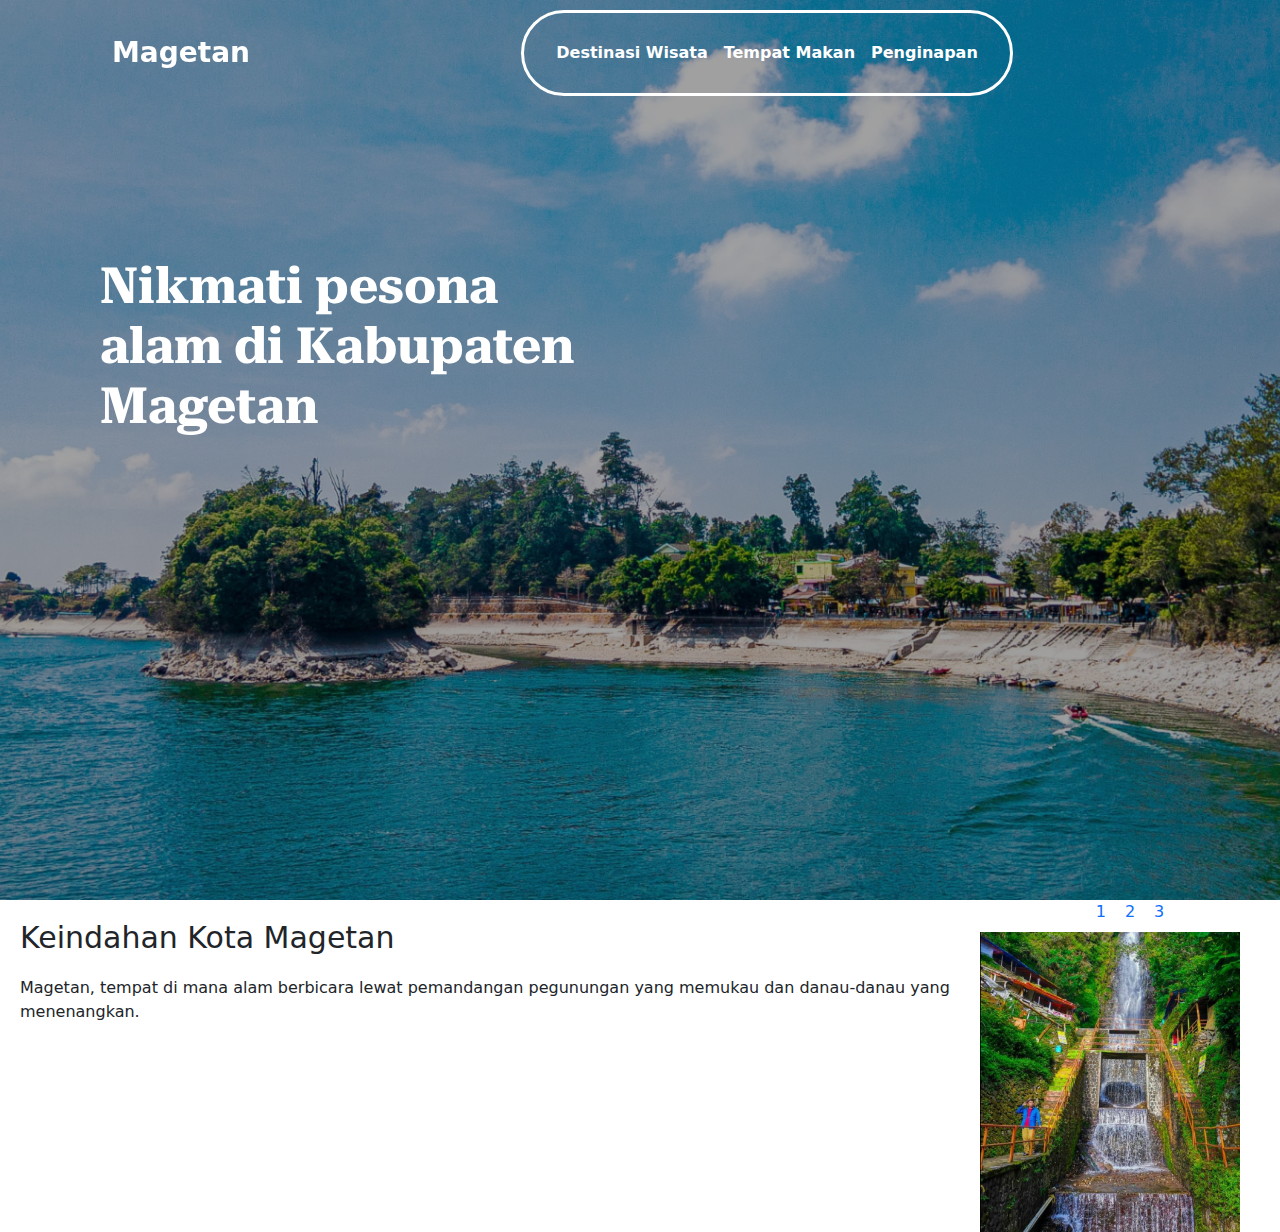
==== views/index.html @ 9daa0aab "//" ====
<!DOCTYPE html>
<html lang="en">
<head>
    <meta charset="UTF-8">
    <meta name="viewport" content="width=device-width, initial-scale=1.0">
    <title>PEMWEB</title>
    <link rel="stylesheet" href="/style/style.css">
    <link href="https://cdn.jsdelivr.net/npm/bootstrap@5.3.3/dist/css/bootstrap.min.css" rel="stylesheet" integrity="sha384-QWTKZyjpPEjISv5WaRU9OFeRpok6YctnYmDr5pNlyT2bRjXh0JMhjY6hW+ALEwIH" crossorigin="anonymous">
</head>

<body>
    <section id="homepage1">
      <nav class="navbar navbar-expand-lg">
        <div class="container-fluid">
          <a class="navbar-brand fs-3"  href="#">Magetan</a>
          <button class="navbar-toggler" type="button" data-bs-toggle="collapse" data-bs-target="#navbarNavAltMarkup" aria-controls="navbarNavAltMarkup" aria-expanded="false" aria-label="Toggle navigation">
            <span class="navbar-toggler-icon"></span>
          </button>
          <div class="collapse navbar-collapse justify-content-center" id="navbarNavAltMarkup">
            <div class="navbar-nav px-4 border border-white border-3 rounded-pill">
              <a class="nav-link py-0 fw-semibold" href="#">Destinasi Wisata</a>
              <a class="nav-link py-0 fw-semibold" href="#">Tempat Makan</a>
              <a class="nav-link py-0 fw-semibold" href="#">Penginapan</a>
            </div>
          </div>
          <!-- <div class="navbar-logo">
            <a class="logo-home" href="#">
                <img src="assets/logo-home.png" alt="Home Logo" style="height: 40px;">
            </a>
          </div> -->
        </div>
      </nav> 

        <div class="hero">
            <div class="hero-text">
                <h1>Nikmati pesona <br> alam di Kabupaten <br> Magetan</h1>
            </div>
        </div>
    </section>

    <section id="homepage2">
      <div class="grup1">
        <h1>Keindahan Kota Magetan</h1>
        <p>Magetan, tempat di mana alam berbicara lewat pemandangan pegunungan yang memukau dan danau-danau yang menenangkan.</p>
      </div>

      <div class="grup2">
        <div class="slider">
  
          <a href="#slide-1">1</a>
          <a href="#slide-2">2</a>
          <a href="#slide-3">3</a>
        
          <div class="slides">
            <div id="slide-1">
              <img src="/assets/Rectangle3.png" alt="">
            </div>
            <div id="slide-2">
              <img src="/assets/Rectangle4.png" alt="">
            </div>
            <div id="slide-3">
              <img src="/assets/Rectangle5.png" alt="">
            </div>
          </div>
        </div>
      </div> 
    </section>
</body>
<script src="https://cdn.jsdelivr.net/npm/bootstrap@5.3.3/dist/js/bootstrap.bundle.min.js" integrity="sha384-YvpcrYf0tY3lHB60NNkmXc5s9fDVZLESaAA55NDzOxhy9GkcIdslK1eN7N6jIeHz" crossorigin="anonymous"></script>
<script src="/scripts/script.js"></script>
</html>
---- style/style.css ----
@import url('https://fonts.googleapis.com/css2?family=Roboto+Serif:wght@100;200;300;400;500;600;700;800;900&display=swap'); /*font untuk teks hero*/

body, html {
    margin: 0;
    padding: 0;
    width: 100%;
    height: 100%;
    font-family: Arial, Helvetica, sans-serif;
}

nav {
  background: rgba(0, 0, 0, 0); /* Semi-transparent background */
  border-bottom: none;
  position: absolute; /* Make the navbar position absolute */
  top: 0;
  width: 100%;
  line-height: 80px;
  z-index: 10; /* Ensure the navbar is above other elements */
}

.navbar-brand{
  margin-left:100px ;
  filter:brightness(100%);
  color: #ffffff !important;
  font-size:25px !important; 
  font-weight: bold;
}

.nav-link {
  color: #ffffff !important;
  font-weight: bold;
}

.navbar-logo img {
    height: 40px;
}

#homepage1 {
    width: 100%;
    height: 100vh;
    background: url('/assets/Frame.png');
    background-size: cover;
    background-position: center;
    position: relative;
}

.hero {     
    display: flex;
    justify-content: space-between;
    align-items: center;
    position: relative;
}

.hero-text {
    color: #fff;
    text-align: left;
    
    margin-top: 150px;
    margin-left: 100px;
    padding-right: 20px;
}

.hero-text h1{
  font-family: 'Roboto Serif', serif;
  font-size: 50px;
  font-weight: 900;
  font-weight: 700;
}

#homepage2 {
    display: flex;
    flex-direction: row;
    justify-content: space-between;
}

.grup1 {
    padding: 20px, 100px;
    margin-left: 20px;
    margin-top: 20px;
}

#homepage2 {
    padding: 0px 0;
  }
  
  #homepage2 h1 {
    font-size: 30px;
    margin-bottom: 20px;
  }
  
  * {
    box-sizing: border-box;
  }
  
  .slider {

    width: 300px;
    text-align: center;
    overflow: hidden;
  }
  
  .slides {
    display: flex;
    margin-right: 40px;
    overflow-x: auto;
    scroll-snap-type: x mandatory; 
    scroll-behavior: smooth;
    -webkit-overflow-scrolling: touch;
    /*
    scroll-snap-points-x: repeat(300px);
    scroll-snap-type: mandatory;
    */
  }
  .slides::-webkit-scrollbar {
    width: 10px;
    height: 10px;
  }

  .slides::-webkit-scrollbar-thumb {
    background: black;
    border-radius: 10px;
  }

  .slides::-webkit-scrollbar-track {
    background: transparent;
  }

  .slides > div {
    scroll-snap-align: start;
    flex-shrink: 0;
    width: 300px;
    height: 300px;
    margin-right: 50px;
    border-radius: 10px;
    background: #eee;
    transform-origin: center center;
    transform: scale(1);
    transition: transform 0.5s;
    position: relative;
    
    display: flex;
    justify-content: center;
    align-items: center;
    font-size: 100px;
  }

  img {
    object-fit: cover;
    position: absolute;
    top: 0;
    left: 0;
    width: 100%;
    height: 100%;
  }
  
  .slider > a {
    display: inline-flex;
    width: 1.5rem;
    height: 1.5rem;
    background: white;
    text-decoration: none;
    align-items: center;
    justify-content: center;
    border-radius: 50%;
    margin: 0 0 0.5rem 0;
    position: relative;
  }
  .slider > a:active {
    top: 1px;
  }
  .slider > a:focus {
    background: #000;
  }
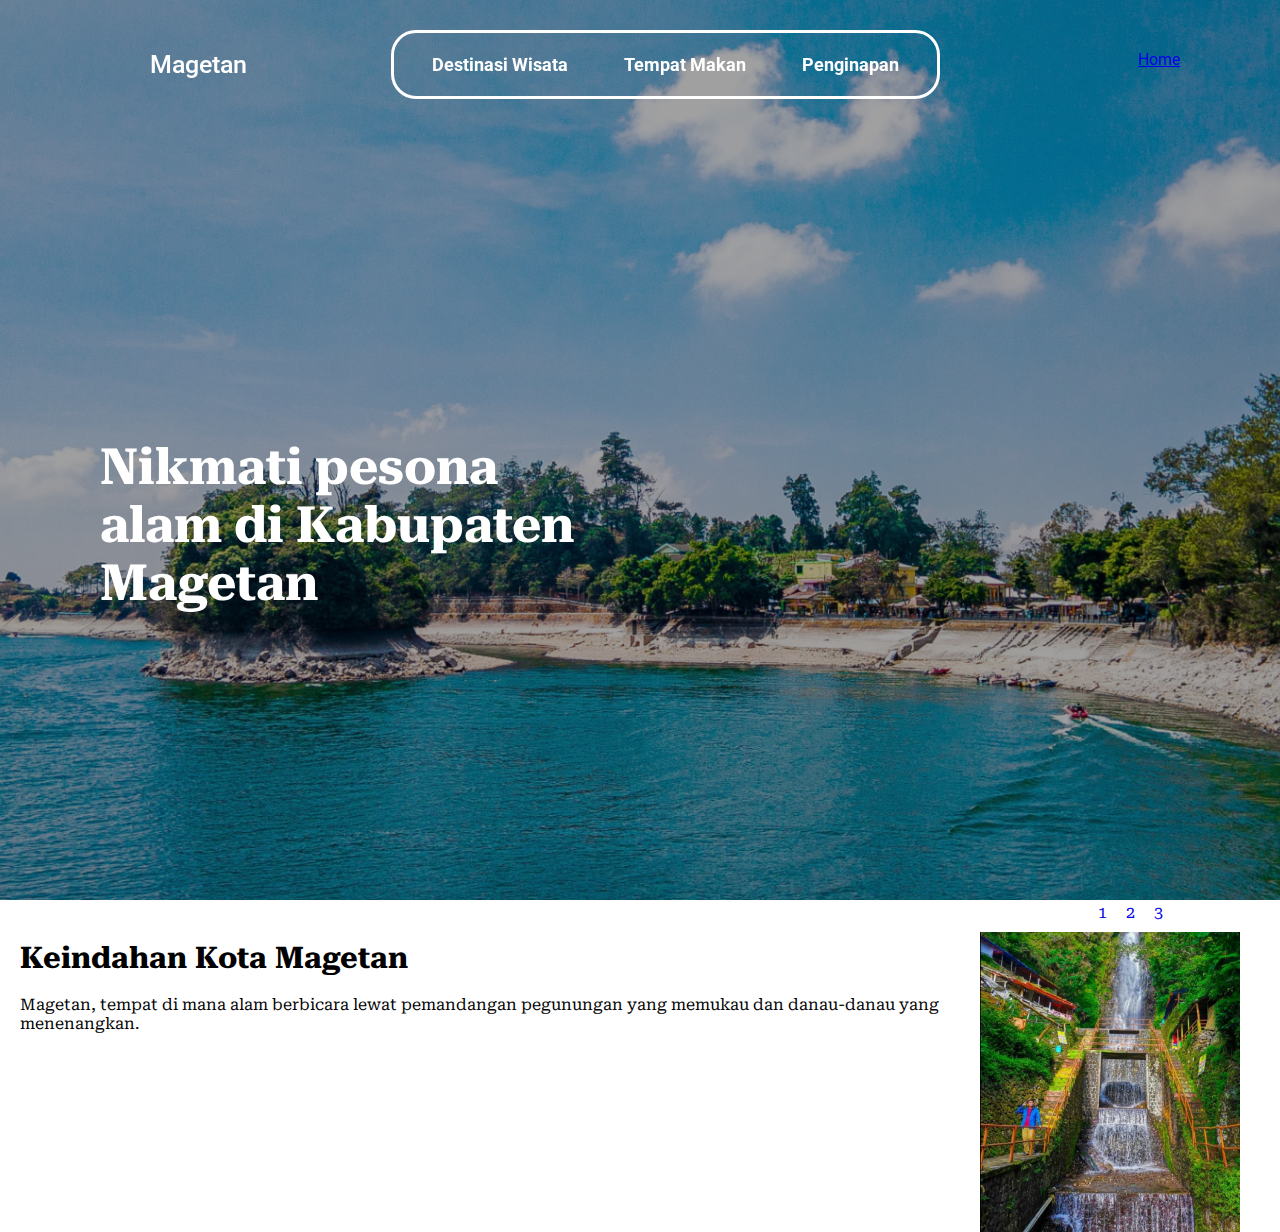
==== commit 400ba2fe: "update tanpa framework" ====
--- a/views/index.html
+++ b/views/index.html
@@ -5,67 +5,56 @@
     <meta name="viewport" content="width=device-width, initial-scale=1.0">
     <title>PEMWEB</title>
     <link rel="stylesheet" href="/style/style.css">
-    <link href="https://cdn.jsdelivr.net/npm/bootstrap@5.3.3/dist/css/bootstrap.min.css" rel="stylesheet" integrity="sha384-QWTKZyjpPEjISv5WaRU9OFeRpok6YctnYmDr5pNlyT2bRjXh0JMhjY6hW+ALEwIH" crossorigin="anonymous">
 </head>
 
 <body>
-    <section id="homepage1">
-      <nav class="navbar navbar-expand-lg">
-        <div class="container-fluid">
-          <a class="navbar-brand fs-3"  href="#">Magetan</a>
-          <button class="navbar-toggler" type="button" data-bs-toggle="collapse" data-bs-target="#navbarNavAltMarkup" aria-controls="navbarNavAltMarkup" aria-expanded="false" aria-label="Toggle navigation">
-            <span class="navbar-toggler-icon"></span>
-          </button>
-          <div class="collapse navbar-collapse justify-content-center" id="navbarNavAltMarkup">
-            <div class="navbar-nav px-4 border border-white border-3 rounded-pill">
-              <a class="nav-link py-0 fw-semibold" href="#">Destinasi Wisata</a>
-              <a class="nav-link py-0 fw-semibold" href="#">Tempat Makan</a>
-              <a class="nav-link py-0 fw-semibold" href="#">Penginapan</a>
-            </div>
+  <nav class="navbar" id="navbar">
+      <div class="logo">Magetan</div>
+      <div class="menu">
+          <ul>
+              <li> <a href="#home">Destinasi Wisata</a></li>
+              <li> <a href="#about">Tempat Makan</a></li>
+              <li> <a href="#services">Penginapan</a></li>
+          </ul>    
+      </div>
+      <div class="home">
+          <a href="#home">Home</a>
+      </div>
+  </nav>
+
+  <div class="hero">
+      <div class="hero-text">
+          <h1>Nikmati pesona <br> alam di Kabupaten <br> Magetan</h1>
+      </div>
+  </div>
+
+  <section id="homepage2">
+  <div class="grup1">
+      <h1>Keindahan Kota Magetan</h1>
+      <p>Magetan, tempat di mana alam berbicara lewat pemandangan pegunungan yang memukau dan danau-danau yang menenangkan.</p>
+  </div>
+
+  <div class="grup2">
+      <div class="slider">
+
+      <a href="#slide-1">1</a>
+      <a href="#slide-2">2</a>
+      <a href="#slide-3">3</a>
+      
+      <div class="slides">
+          <div id="slide-1">
+          <img src="/assets/Rectangle3.png" alt="">
           </div>
-          <!-- <div class="navbar-logo">
-            <a class="logo-home" href="#">
-                <img src="assets/logo-home.png" alt="Home Logo" style="height: 40px;">
-            </a>
-          </div> -->
-        </div>
-      </nav> 
-
-        <div class="hero">
-            <div class="hero-text">
-                <h1>Nikmati pesona <br> alam di Kabupaten <br> Magetan</h1>
-            </div>
-        </div>
-    </section>
-
-    <section id="homepage2">
-      <div class="grup1">
-        <h1>Keindahan Kota Magetan</h1>
-        <p>Magetan, tempat di mana alam berbicara lewat pemandangan pegunungan yang memukau dan danau-danau yang menenangkan.</p>
+          <div id="slide-2">
+          <img src="/assets/Rectangle4.png" alt="">
+          </div>
+          <div id="slide-3">
+          <img src="/assets/Rectangle5.png" alt="">
+          </div>
       </div>
-
-      <div class="grup2">
-        <div class="slider">
-  
-          <a href="#slide-1">1</a>
-          <a href="#slide-2">2</a>
-          <a href="#slide-3">3</a>
-        
-          <div class="slides">
-            <div id="slide-1">
-              <img src="/assets/Rectangle3.png" alt="">
-            </div>
-            <div id="slide-2">
-              <img src="/assets/Rectangle4.png" alt="">
-            </div>
-            <div id="slide-3">
-              <img src="/assets/Rectangle5.png" alt="">
-            </div>
-          </div>
-        </div>
-      </div> 
-    </section>
-</body>
-<script src="https://cdn.jsdelivr.net/npm/bootstrap@5.3.3/dist/js/bootstrap.bundle.min.js" integrity="sha384-YvpcrYf0tY3lHB60NNkmXc5s9fDVZLESaAA55NDzOxhy9GkcIdslK1eN7N6jIeHz" crossorigin="anonymous"></script>
-<script src="/scripts/script.js"></script>
+      </div>
+  </div> 
+  </section>
+  </body>
+  <script src="/scripts/script.js"></script>
 </html>
--- a/style/style.css
+++ b/style/style.css
@@ -1,60 +1,145 @@
 @import url('https://fonts.googleapis.com/css2?family=Roboto+Serif:wght@100;200;300;400;500;600;700;800;900&display=swap'); /*font untuk teks hero*/
+
+@import url('https://fonts.googleapis.com/css2?family=Roboto:wght@400;700&display=swap');
+
 
 body, html {
     margin: 0;
     padding: 0;
     width: 100%;
     height: 100%;
-    font-family: Arial, Helvetica, sans-serif;
-}
-
-nav {
-  background: rgba(0, 0, 0, 0); /* Semi-transparent background */
-  border-bottom: none;
-  position: absolute; /* Make the navbar position absolute */
-  top: 0;
-  width: 100%;
-  line-height: 80px;
-  z-index: 10; /* Ensure the navbar is above other elements */
-}
-
-.navbar-brand{
-  margin-left:100px ;
-  filter:brightness(100%);
-  color: #ffffff !important;
-  font-size:25px !important; 
-  font-weight: bold;
-}
-
-.nav-link {
-  color: #ffffff !important;
-  font-weight: bold;
-}
-
-.navbar-logo img {
-    height: 40px;
-}
-
-#homepage1 {
+    font-family: 'Roboto Serif', serif;
+}
+
+.navbar {
+    width: 100%;
+    display: flex;
+    position: fixed;
+    top: 0;
+    justify-content: space-between; 
+    background: rgba(255, 255, 255, 0); 
+    padding: 30px;
+    /* box-shadow: 0 2px 4px rgba(0, 0, 0, 0.1); */
+    z-index: 1000;  
+    font-family: 'Roboto', sans-serif;
+}
+
+.navbar.solid {
+  background-color: white; /* Ubah background jadi solid */
+  border-bottom: 1px solid #ccc; /* Tambahkan border bawah */
+}
+
+.navbar.small {
+  height: 50px; /* Atur tinggi navbar yang mengecil */
+  padding: 5px 20px; /* Sesuaikan padding */
+}
+
+.navbar.small .logo {
+  padding: 10px 10px;
+  font-size: 20px; /* Sesuaikan ukuran font logo */
+  color: #000;
+}
+
+.navbar.small .menu{
+  border: 3px solid rgb(0, 0, 0); 
+  border-radius: 25px;
+}
+
+.navbar.small .menu ul li a {
+  padding: 5px 10px; /* Sesuaikan padding link */
+  color: black;
+}
+
+.navbar.small .home {
+  padding: 10px 10px;
+  font-size: 15px; /* Sesuaikan ukuran font logo */
+  color: #000;
+}
+
+.logo {
+    color: white;
+    flex: 1;
+    margin-left: 100px;
+    font-size: 20px;
+    font-weight: 500;
+    padding: 20px 20px;
+    font-size: 25px;
+}
+
+.menu {
+    display: flex;
+    justify-content: center;
+    align-items: center;
+    font-size: 15px;
+    font-weight: 500;
+    border: 3px solid rgb(255, 255, 255); 
+    border-radius: 25px;
+    padding: 1px 10px; 
+}
+
+.menu ul {
+    list-style: none;
+    margin: 0;
+    padding: 0;
+    display: flex;
+}
+
+.menu ul li {
+    margin: 0 10px; /* Menambahkan margin antara setiap item menu */
+}
+
+.menu ul li a {
+    color: rgb(255, 255, 255);
+    font-weight: bold;
+    text-align: center;
+    text-decoration: none;
+    font-size: 18px;
+    padding: 8px 16px; /*Menyesuaikan padding untuk memberikan ruang di sekitar teks */
+    border-radius: 15px; /* Mengatur sudut lengkung border */
+    border: 2px solid transparent; /* Menyembunyikan border awal dengan warna transparan */
+    transition: border-color 0.3s ease; /* Efek transisi untuk smooth hover */
+}
+
+.menu ul li a:hover {
+  border-color: rgb(255, 255, 255); /* Menampilkan border hitam saat hover */
+}
+
+.home {
+    color: white;
+    flex: 1;
+    text-align: right; 
+    margin-right: 50px;
+    padding: 20px 20px;
+}
+
+
+.hero {
     width: 100%;
     height: 100vh;
-    background: url('/assets/Frame.png');
+    background: url('/assets/Frame.png') no-repeat center center/cover;
+    display: flex;
+    align-items: center;
+    justify-content: center;
+    color: white;
+    text-align: center;
     background-size: cover;
     background-position: center;
     position: relative;
-}
-
-.hero {     
     display: flex;
     justify-content: space-between;
     align-items: center;
     position: relative;
 }
+
+.hero h1 {
+    font-size: 4em;
+    margin: 0;
+}
+
 
 .hero-text {
     color: #fff;
-    text-align: left;
-    
+    text-align: left;  
     margin-top: 150px;
     margin-left: 100px;
     padding-right: 20px;
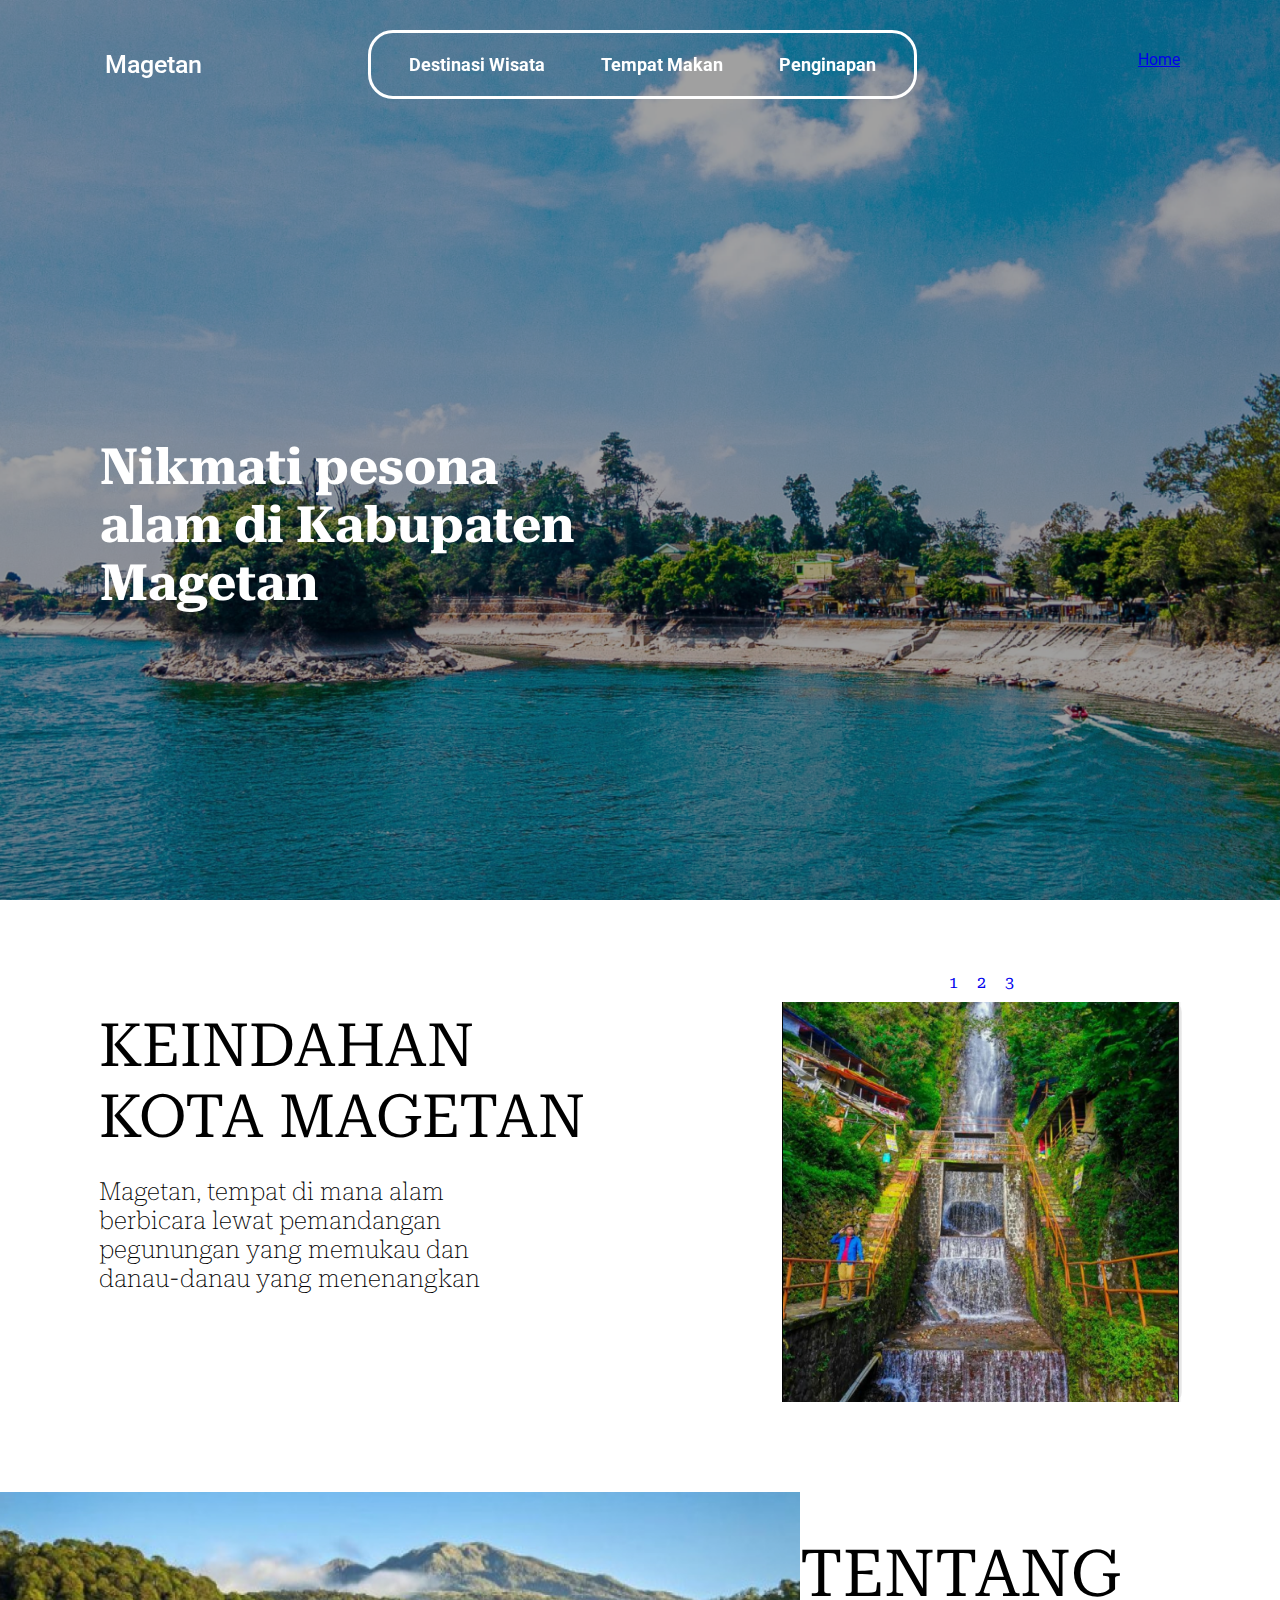
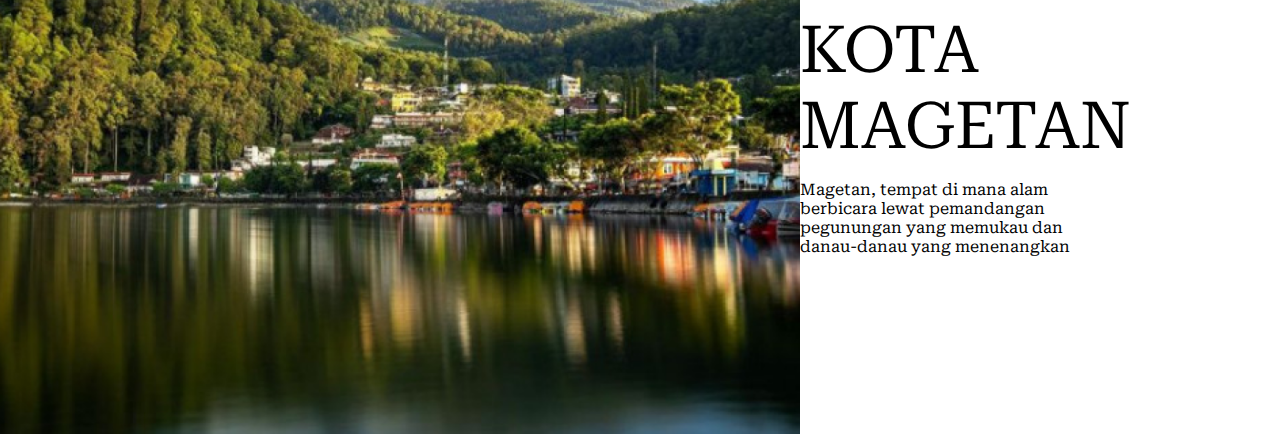
==== commit d3b154a3: "." ====
--- a/views/index.html
+++ b/views/index.html
@@ -22,25 +22,25 @@
       </div>
   </nav>
 
-  <div class="hero">
-      <div class="hero-text">
-          <h1>Nikmati pesona <br> alam di Kabupaten <br> Magetan</h1>
-      </div>
-  </div>
+  <section id="homepage1">
+    <div class="hero">
+        <div class="hero-text">
+            <h1>Nikmati pesona <br> alam di Kabupaten <br> Magetan</h1>
+        </div>
+    </div>
+  </section>
 
   <section id="homepage2">
   <div class="grup1">
-      <h1>Keindahan Kota Magetan</h1>
-      <p>Magetan, tempat di mana alam berbicara lewat pemandangan pegunungan yang memukau dan danau-danau yang menenangkan.</p>
+      <h1>KEINDAHAN <br> KOTA MAGETAN</h1>
+      <p>Magetan, tempat di mana alam <br> berbicara lewat pemandangan <br> pegunungan yang memukau dan <br> danau-danau yang menenangkan</p>
   </div>
 
   <div class="grup2">
       <div class="slider">
-
-      <a href="#slide-1">1</a>
-      <a href="#slide-2">2</a>
-      <a href="#slide-3">3</a>
-      
+        <a href="#slide-1">1</a>
+        <a href="#slide-2">2</a>
+        <a href="#slide-3">3</a>
       <div class="slides">
           <div id="slide-1">
           <img src="/assets/Rectangle3.png" alt="">
@@ -55,6 +55,17 @@
       </div>
   </div> 
   </section>
+
+  <section id="homepage3">
+    <div class="gambar">
+        <img src="/assets/Frame6.png" alt="">
+    </div>
+    <div class="tentang">
+        <h1>TENTANG<br> KOTA MAGETAN</h1>
+        <p>Magetan, tempat di mana alam <br> berbicara lewat pemandangan <br> pegunungan yang memukau dan <br> danau-danau yang menenangkan</p>
+    </div>
+  </section>
+
   </body>
   <script src="/scripts/script.js"></script>
 </html>
--- a/style/style.css
+++ b/style/style.css
@@ -4,24 +4,24 @@
 
 
 body, html {
-    margin: 0;
-    padding: 0;
-    width: 100%;
-    height: 100%;
-    font-family: 'Roboto Serif', serif;
+  margin: 0;
+  padding: 0;
+  width: 100%;
+  height: 100%;
+  font-family: 'Roboto Serif', serif;
 }
 
 .navbar {
-    width: 100%;
-    display: flex;
-    position: fixed;
-    top: 0;
-    justify-content: space-between; 
-    background: rgba(255, 255, 255, 0); 
-    padding: 30px;
-    /* box-shadow: 0 2px 4px rgba(0, 0, 0, 0.1); */
-    z-index: 1000;  
-    font-family: 'Roboto', sans-serif;
+  width: 100%;
+  display: flex;
+  position: fixed;
+  top: 0;
+  justify-content: space-between; 
+  background: rgba(255, 255, 255, 0); 
+  padding: 30px;
+  /* box-shadow: 0 2px 4px rgba(0, 0, 0, 0.1); */
+  z-index: 1000;  
+  font-family: 'Roboto', sans-serif;
 }
 
 .navbar.solid {
@@ -57,47 +57,47 @@
 }
 
 .logo {
-    color: white;
-    flex: 1;
-    margin-left: 100px;
-    font-size: 20px;
-    font-weight: 500;
-    padding: 20px 20px;
-    font-size: 25px;
+  color: white;
+  flex: 1;
+  margin-left: 55px;
+  font-size: 20px;
+  font-weight: 500;
+  padding: 20px 20px;
+  font-size: 25px;
 }
 
 .menu {
-    display: flex;
-    justify-content: center;
-    align-items: center;
-    font-size: 15px;
-    font-weight: 500;
-    border: 3px solid rgb(255, 255, 255); 
-    border-radius: 25px;
-    padding: 1px 10px; 
+  display: flex;
+  justify-content: center;
+  align-items: center;
+  font-size: 15px;
+  font-weight: 500;
+  border: 3px solid rgb(255, 255, 255); 
+  border-radius: 25px;
+  padding: 1px 10px; 
 }
 
 .menu ul {
-    list-style: none;
-    margin: 0;
-    padding: 0;
-    display: flex;
+  list-style: none;
+  margin: 0;
+  padding: 0;
+  display: flex;
 }
 
 .menu ul li {
-    margin: 0 10px; /* Menambahkan margin antara setiap item menu */
+  margin: 0 10px; /* Menambahkan margin antara setiap item menu */
 }
 
 .menu ul li a {
-    color: rgb(255, 255, 255);
-    font-weight: bold;
-    text-align: center;
-    text-decoration: none;
-    font-size: 18px;
-    padding: 8px 16px; /*Menyesuaikan padding untuk memberikan ruang di sekitar teks */
-    border-radius: 15px; /* Mengatur sudut lengkung border */
-    border: 2px solid transparent; /* Menyembunyikan border awal dengan warna transparan */
-    transition: border-color 0.3s ease; /* Efek transisi untuk smooth hover */
+  color: rgb(255, 255, 255);
+  font-weight: bold;
+  text-align: center;
+  text-decoration: none;
+  font-size: 18px;
+  padding: 8px 16px; /*Menyesuaikan padding untuk memberikan ruang di sekitar teks */
+  border-radius: 15px; /* Mengatur sudut lengkung border */
+  border: 2px solid transparent; /* Menyembunyikan border awal dengan warna transparan */
+  transition: border-color 0.3s ease; /* Efek transisi untuk smooth hover */
 }
 
 .menu ul li a:hover {
@@ -105,155 +105,170 @@
 }
 
 .home {
-    color: white;
-    flex: 1;
-    text-align: right; 
-    margin-right: 50px;
-    padding: 20px 20px;
-}
-
+  color: white;
+  flex: 1;
+  text-align: right; 
+  margin-right: 50px;
+  padding: 20px 20px;
+}
 
 .hero {
-    width: 100%;
-    height: 100vh;
-    background: url('/assets/Frame.png') no-repeat center center/cover;
-    display: flex;
-    align-items: center;
-    justify-content: center;
-    color: white;
-    text-align: center;
-    background-size: cover;
-    background-position: center;
-    position: relative;
-    display: flex;
-    justify-content: space-between;
-    align-items: center;
-    position: relative;
+  width: 100%;
+  height: 100vh;
+  background: url('/assets/Frame.png') no-repeat center center/cover;
+  display: flex;
+  align-items: center;
+  justify-content: center;
+  color: white;
+  text-align: center;
+  background-size: cover;
+  background-position: center;
+  position: relative;
+  display: flex;
+  justify-content: space-between;
+  align-items: center;
+  position: relative;
 }
 
 .hero h1 {
-    font-size: 4em;
-    margin: 0;
+  font-size: 4em;
+  margin: 0;
 }
 
 
 .hero-text {
-    color: #fff;
-    text-align: left;  
-    margin-top: 150px;
-    margin-left: 100px;
-    padding-right: 20px;
+  color: #fff;
+  text-align: left;  
+  margin-top: 150px;
+  margin-left: 100px;
+  padding-right: 20px;
 }
 
 .hero-text h1{
   font-family: 'Roboto Serif', serif;
   font-size: 50px;
-  font-weight: 900;
   font-weight: 700;
 }
 
 #homepage2 {
-    display: flex;
-    flex-direction: row;
-    justify-content: space-between;
-}
-
-.grup1 {
-    padding: 20px, 100px;
-    margin-left: 20px;
-    margin-top: 20px;
-}
-
-#homepage2 {
-    padding: 0px 0;
-  }
+  display: flex;
+  flex-direction: row;
+  justify-content: space-around;
+  margin-top: 70px;
+  margin-bottom: 90px;
+}
+
+.grup1 h1 {
+  font-family: 'Roboto Serif', serif;
+  font-size: 60px;
+  font-weight: 400;
+  margin-bottom: 0px;
+}
+
+.grup1 p{
+  font-weight: 100;
+  font-size: 25px;
+}
+
+* {
+  box-sizing: border-box;
+}
+
+.slider {
+  width: 400px;
+  text-align: center;
+  overflow: hidden;
+}
+
+.slides {
+  display: flex;
+  width: 1200;
+  overflow-x: auto;
+  scroll-snap-type: x mandatory; 
+  scroll-behavior: smooth;
+  -webkit-overflow-scrolling: touch;
+}
+
+.slides::-webkit-scrollbar {
+  width: 10px;
+  height: 10px;
+}
+
+.slides::-webkit-scrollbar-thumb {
+  background: black;
+  border-radius: 10px;
+}
+
+.slides::-webkit-scrollbar-track {
+  background: transparent;
+}
+
+.slides > div {
+  scroll-snap-align: start;
+  flex-shrink: 0;
+  width: 400px;
+  height: 400px;
+  margin-right: 50px;
+  border-radius: 10px;
+  background: #eee;
+  transform-origin: center center;
+  transform: scale(1);
+  transition: transform 0.5s;
+  position: relative;
+  display: flex;
+  justify-content: center;
+  align-items: center;
+  font-size: 100px;
+}
+
+.slides img {
+  object-fit: cover;
+  position: absolute;
+  top: 0;
+  left: 0;
+  width: 100%;
+  height: 100%;
+}
+
+.slider > a {
+  display: inline-flex;
+  width: 1.5rem;
+  height: 1.5rem;
+  background: white;
+  text-decoration: none;
+  align-items: center;
+  justify-content: center;
+  border-radius: 50%;
+  margin: 0 0 0.5rem 0;
+  position: relative;
+}
+
+.slider > a:active {
+  top: 1px;
+}
+
+.slider > a:focus {
+  background: #000;
+}
   
-  #homepage2 h1 {
-    font-size: 30px;
-    margin-bottom: 20px;
-  }
-  
-  * {
-    box-sizing: border-box;
-  }
-  
-  .slider {
-
-    width: 300px;
-    text-align: center;
-    overflow: hidden;
-  }
-  
-  .slides {
-    display: flex;
-    margin-right: 40px;
-    overflow-x: auto;
-    scroll-snap-type: x mandatory; 
-    scroll-behavior: smooth;
-    -webkit-overflow-scrolling: touch;
-    /*
-    scroll-snap-points-x: repeat(300px);
-    scroll-snap-type: mandatory;
-    */
-  }
-  .slides::-webkit-scrollbar {
-    width: 10px;
-    height: 10px;
-  }
-
-  .slides::-webkit-scrollbar-thumb {
-    background: black;
-    border-radius: 10px;
-  }
-
-  .slides::-webkit-scrollbar-track {
-    background: transparent;
-  }
-
-  .slides > div {
-    scroll-snap-align: start;
-    flex-shrink: 0;
-    width: 300px;
-    height: 300px;
-    margin-right: 50px;
-    border-radius: 10px;
-    background: #eee;
-    transform-origin: center center;
-    transform: scale(1);
-    transition: transform 0.5s;
-    position: relative;
-    
-    display: flex;
-    justify-content: center;
-    align-items: center;
-    font-size: 100px;
-  }
-
-  img {
-    object-fit: cover;
-    position: absolute;
-    top: 0;
-    left: 0;
-    width: 100%;
-    height: 100%;
-  }
-  
-  .slider > a {
-    display: inline-flex;
-    width: 1.5rem;
-    height: 1.5rem;
-    background: white;
-    text-decoration: none;
-    align-items: center;
-    justify-content: center;
-    border-radius: 50%;
-    margin: 0 0 0.5rem 0;
-    position: relative;
-  }
-  .slider > a:active {
-    top: 1px;
-  }
-  .slider > a:focus {
-    background: #000;
-  }
-  
+#homepage3 {
+  display: flex;
+  flex-direction: row;
+  justify-content: space-around;
+  margin-top: 70px;
+  margin-bottom: 70px;
+}
+
+.gambar img {
+  max-width: 100%;
+  height: auto;
+  display: block;
+}
+
+.tentang h1{
+  font-family: 'Roboto Serif', serif;
+  font-size: 65px;
+  font-weight: 400;
+  margin-bottom: 0px;
+}
+
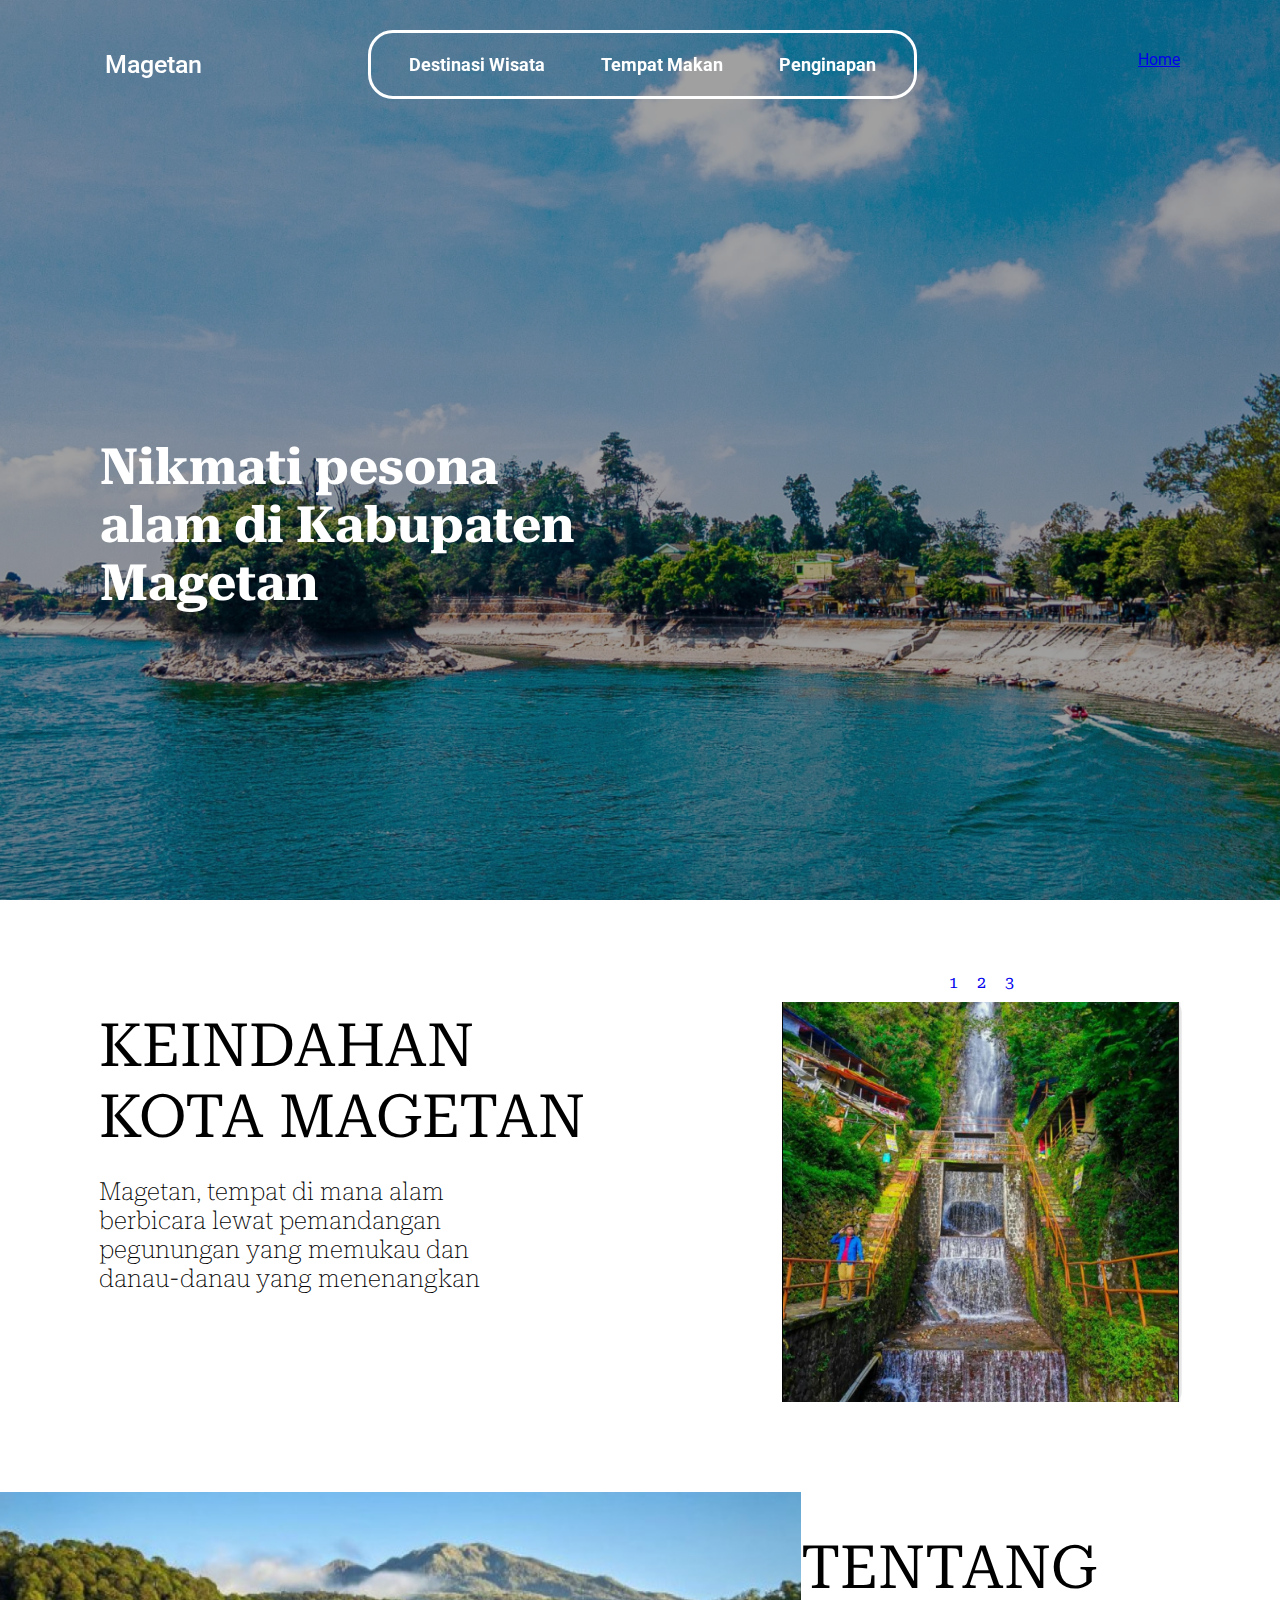
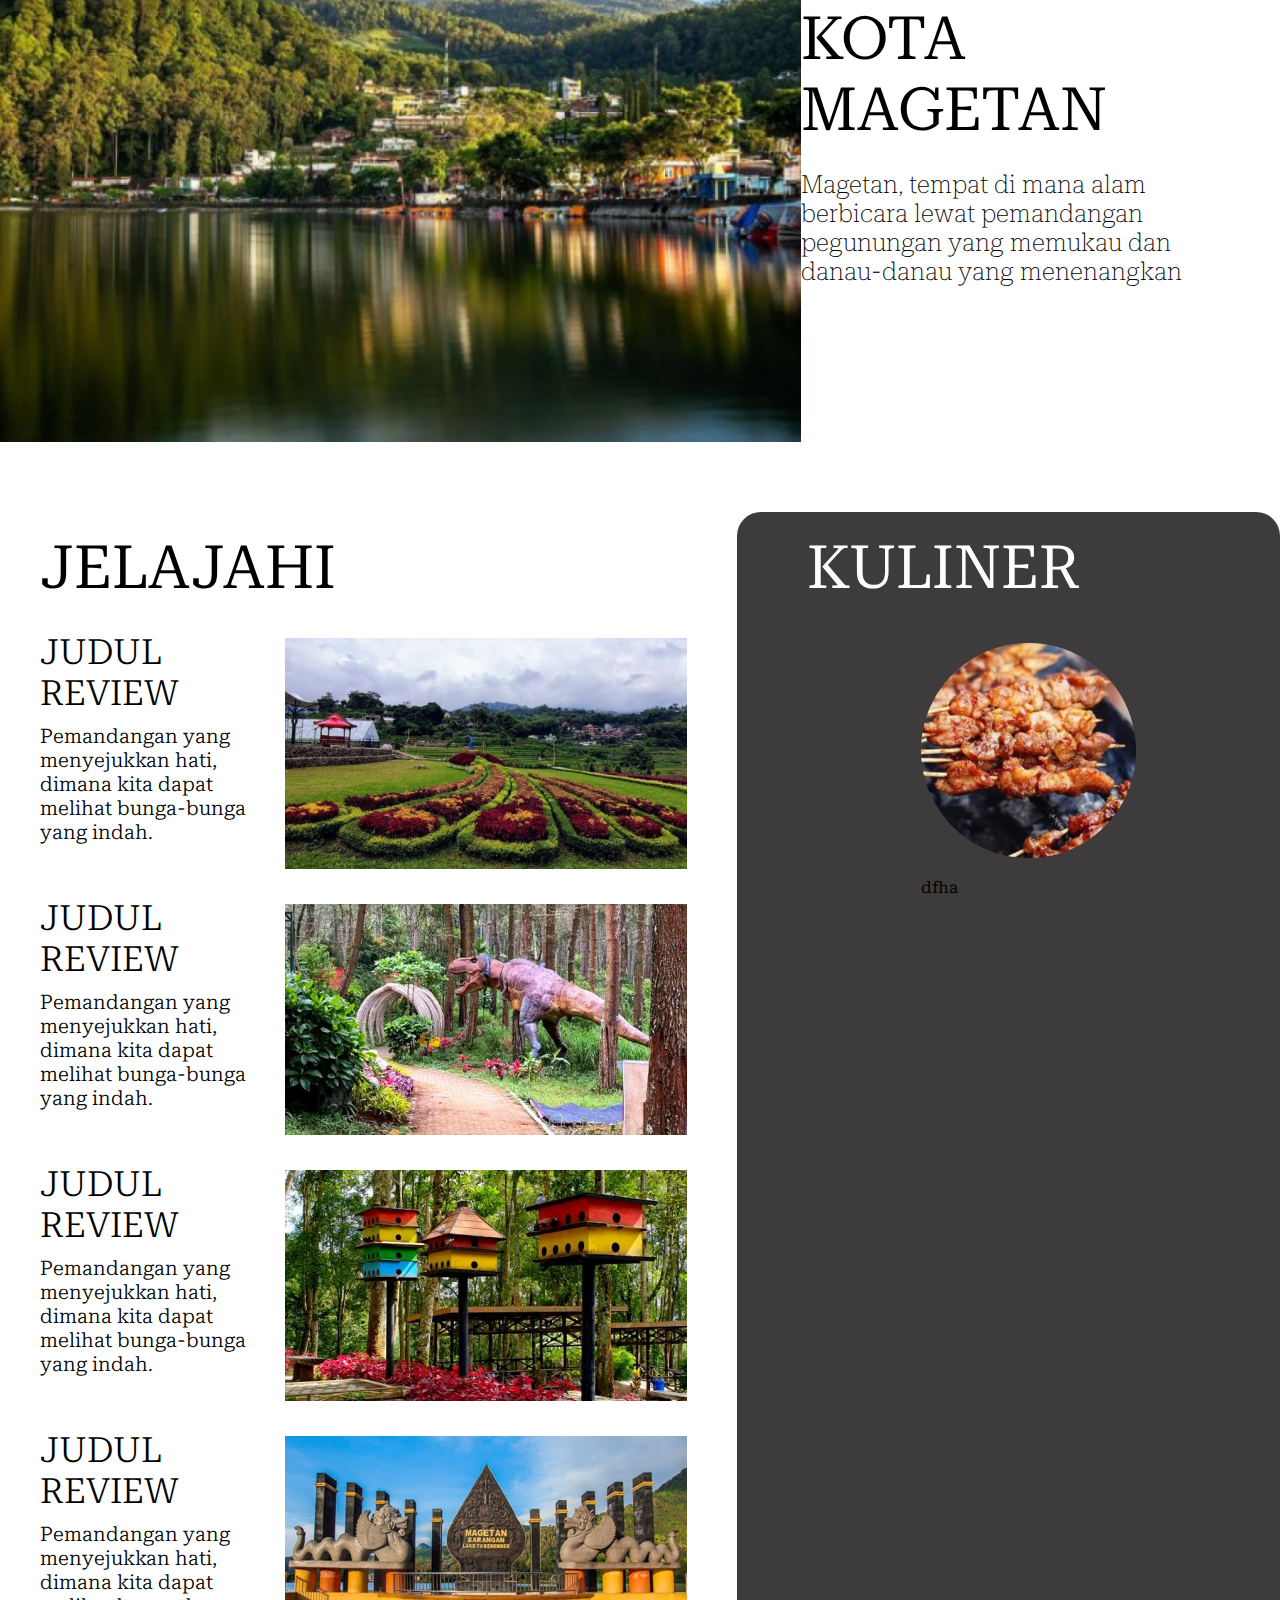
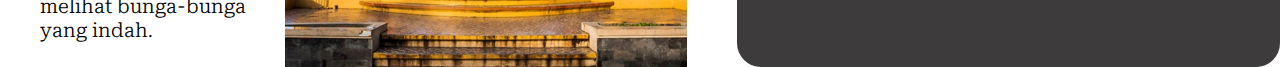
==== commit a819f8e1: "." ====
--- a/views/index.html
+++ b/views/index.html
@@ -66,6 +66,49 @@
     </div>
   </section>
 
+  <section id="homepage4">
+    <div class="jelajahi">
+        <h1>JELAJAHI</h1>
+        <div class="wisatapreview">
+            <div class="text1">
+                <h2>JUDUL REVIEW</h2>
+                <p>Pemandangan yang menyejukkan hati,<br> dimana kita dapat melihat bunga-bunga <br>yang indah.</p>
+            </div>
+            <img src="/assets/gambar1.png" alt="">
+        </div>
+        <div class="wisatapreview">
+            <div class="text2">
+                <h2>JUDUL REVIEW</h2>
+                <p>Pemandangan yang menyejukkan hati,<br> dimana kita dapat melihat bunga-bunga <br>yang indah.</p>
+            </div>
+            <img src="/assets/gambar2.png" alt="">
+        </div>
+        <div class="wisatapreview">
+            <div class="text3">
+                <h2>JUDUL REVIEW</h2>
+                <p>Pemandangan yang menyejukkan hati,<br> dimana kita dapat melihat bunga-bunga <br>yang indah.</p>
+            </div>
+            <img src="/assets/gambar3.png" alt="">
+        </div>
+        <div class="wisatapreview">
+            <div class="text4">
+                <h2>JUDUL REVIEW</h2>
+                <p>Pemandangan yang menyejukkan hati,<br> dimana kita dapat melihat bunga-bunga <br>yang indah.</p>
+            </div>
+            <img src="/assets/gambar4.png" alt="">
+        </div>
+    </div>
+
+    <div class="kuliner">
+        <h1>KULINER</h1>
+        <div class="kulinerpreview">
+            <div class="text1">
+                <img src="/assets/Ellipse1.png" alt="">
+                <p>dfha</p>
+            </div>
+        </div>
+    </div>
+  </section>
   </body>
   <script src="/scripts/script.js"></script>
 </html>
--- a/style/style.css
+++ b/style/style.css
@@ -261,14 +261,95 @@
 
 .gambar img {
   max-width: 100%;
-  height: auto;
+  height: 550px;
   display: block;
 }
 
 .tentang h1{
   font-family: 'Roboto Serif', serif;
-  font-size: 65px;
+  font-size: 60px;
   font-weight: 400;
   margin-bottom: 0px;
 }
 
+.tentang p{
+  font-weight: 100;
+  font-size: 25px;
+}
+
+#homepage4 {
+  display: flex;
+  flex-direction: row;
+  justify-content: space-around;
+  margin-top: 0px;
+  margin-bottom: 70px;
+}
+
+.jelajahi h1{
+  font-family: 'Roboto Serif', serif;
+  font-size: 60px;
+  font-weight: 400;
+  margin-bottom: 0px;
+  margin-right: 200px;
+  margin-top: 20px;
+  margin-left: 40px;
+}
+
+.kuliner h1{
+  font-family: 'Roboto Serif', serif;
+  font-size: 60px;
+  font-weight: 400;
+  margin-bottom: 20px;
+  padding-bottom: 20px;
+}
+
+.wisatapreview{
+  display: flex;
+  flex-direction: row;
+  justify-content: space-between;
+  margin-left: 40px;
+}
+
+.wisatapreview h2{
+  margin-right: 30px;
+  margin-bottom: 0;
+  font-size: 35px;
+  font-weight: 300;
+}
+
+.wisatapreview p{
+  margin-right: 20px;
+  margin-top: 10px;
+  font-size: 20px;
+  font-weight: 300;
+}
+
+.wisatapreview img{ 
+  margin-right: 50px;
+  margin-top: 35px;
+}
+
+.kuliner{
+  width: 100;
+  height: 100;
+  background-color:#3D3B3B;
+  border-radius: 1.5em;
+}
+
+.kuliner h1{
+  color: #ffffff;
+  margin-right: 200px;
+  margin-left: 70px;
+  margin-top: 20px;
+}
+
+.kulinerpreview{
+  display: flex;
+  justify-content: center;
+  margin-left: 40px;
+}
+
+.kulinerpreview tex1{
+  display: flex;
+  justify-content: center;
+}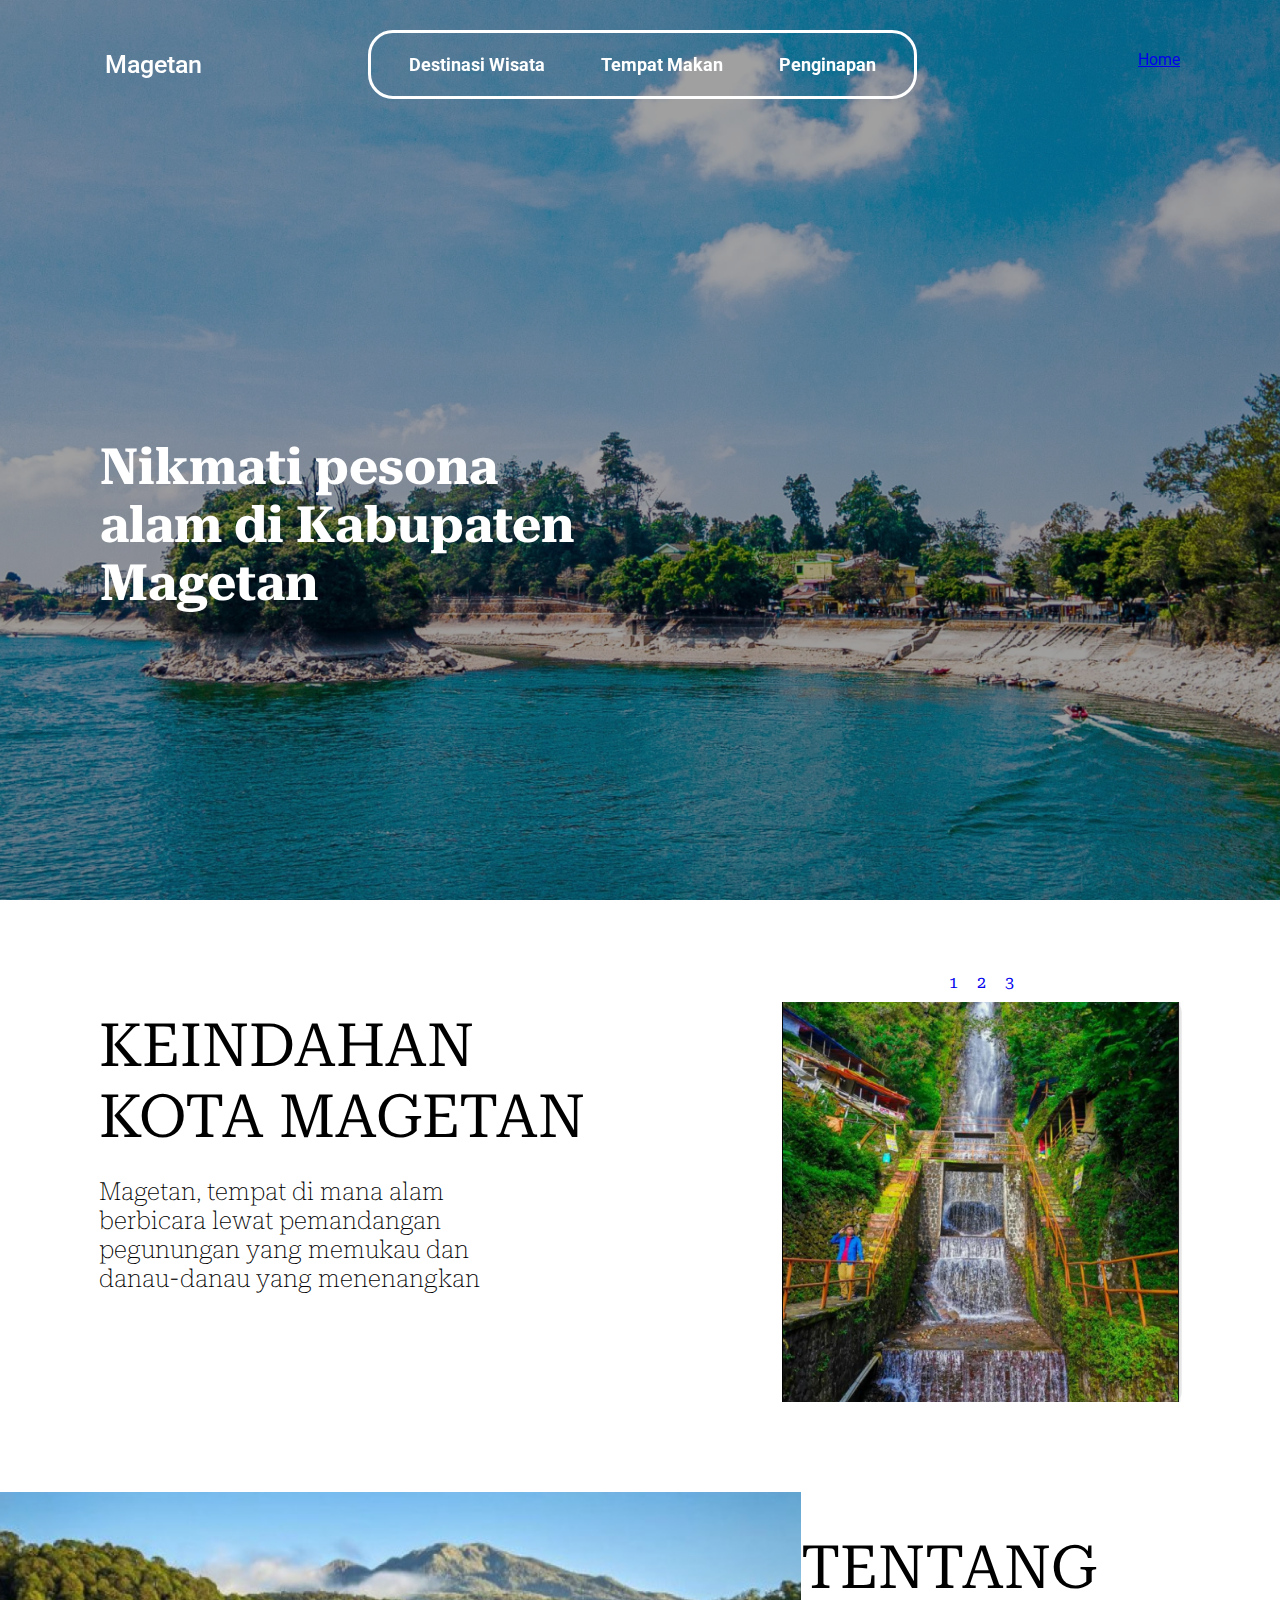
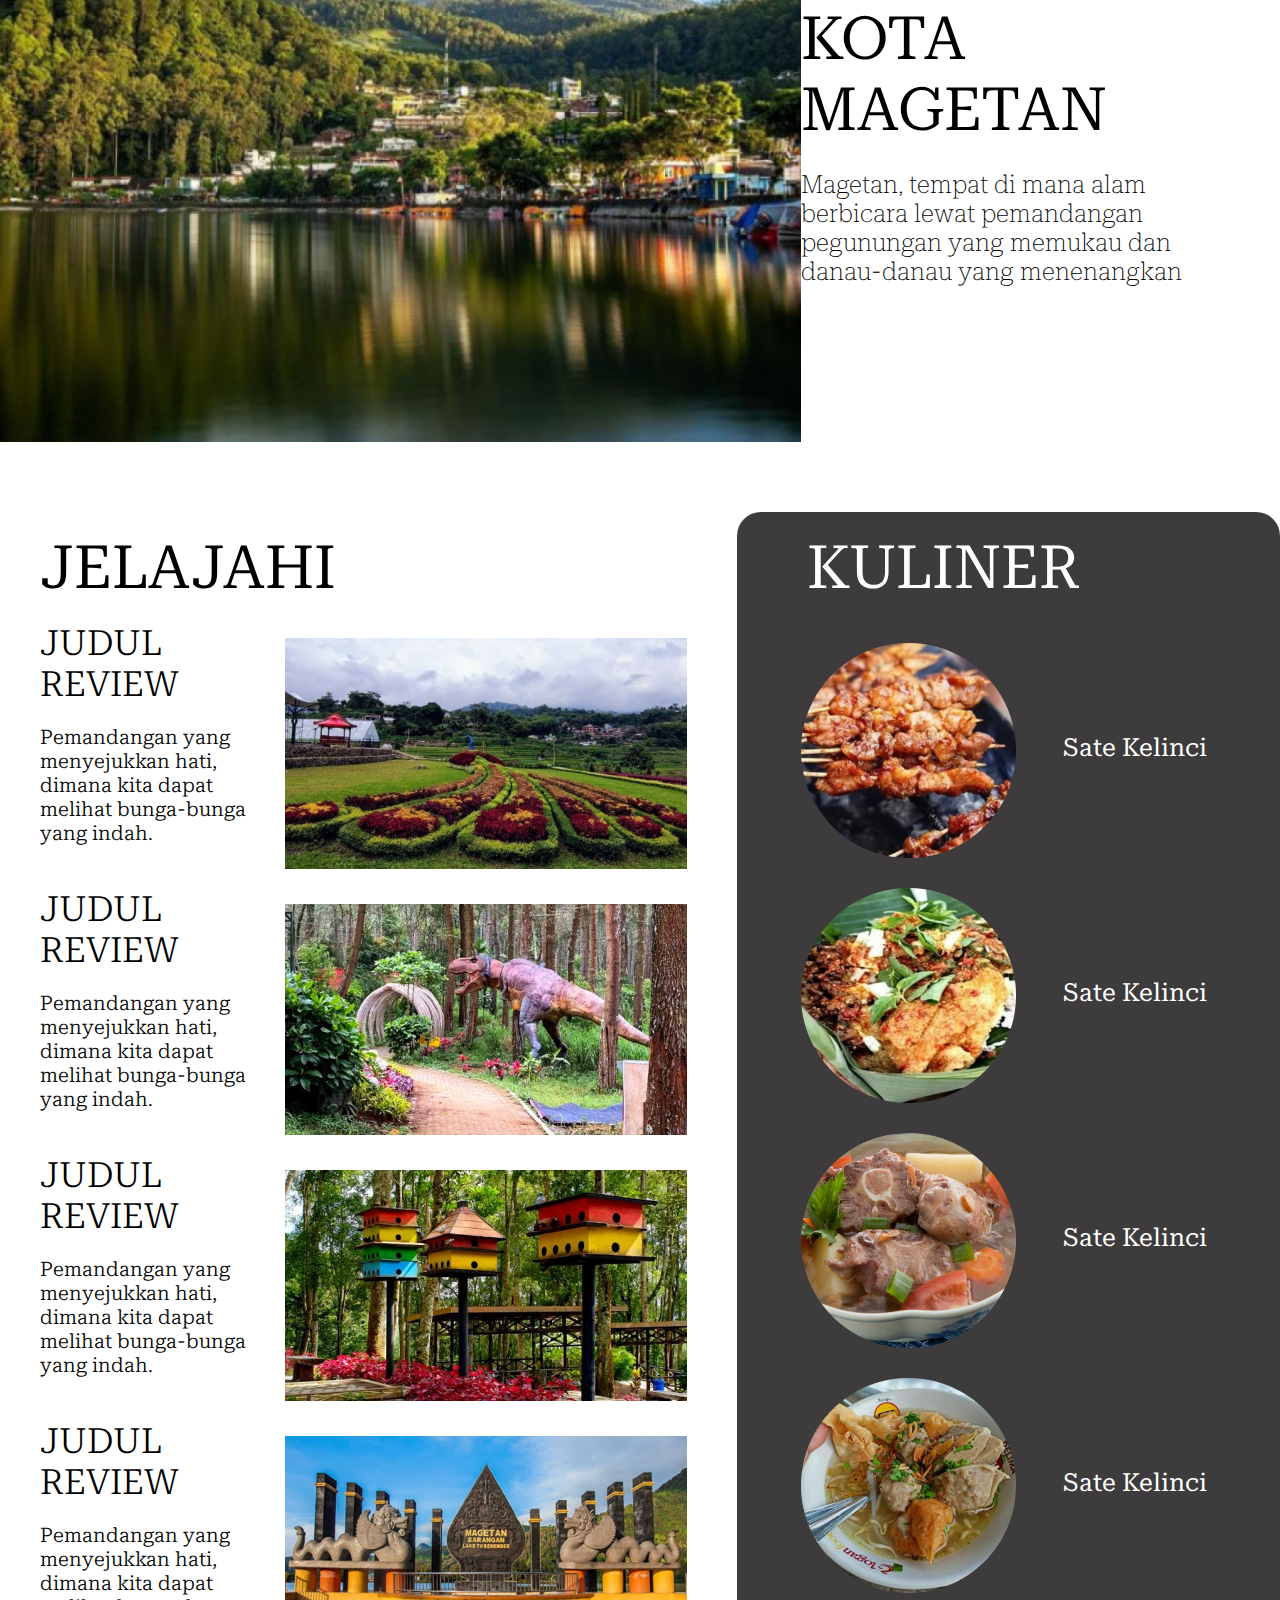
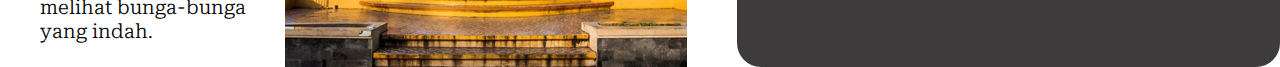
==== commit 82cb2939: "lumayan home page" ====
--- a/views/index.html
+++ b/views/index.html
@@ -71,28 +71,28 @@
         <h1>JELAJAHI</h1>
         <div class="wisatapreview">
             <div class="text1">
-                <h2>JUDUL REVIEW</h2>
+                <h2> <a href="#judul1">JUDUL REVIEW</a></h2>
                 <p>Pemandangan yang menyejukkan hati,<br> dimana kita dapat melihat bunga-bunga <br>yang indah.</p>
             </div>
             <img src="/assets/gambar1.png" alt="">
         </div>
         <div class="wisatapreview">
             <div class="text2">
-                <h2>JUDUL REVIEW</h2>
+                <h2> <a href="#judul2">JUDUL REVIEW</a></h2>
                 <p>Pemandangan yang menyejukkan hati,<br> dimana kita dapat melihat bunga-bunga <br>yang indah.</p>
             </div>
             <img src="/assets/gambar2.png" alt="">
         </div>
         <div class="wisatapreview">
             <div class="text3">
-                <h2>JUDUL REVIEW</h2>
+                <h2> <a href="#judul3">JUDUL REVIEW</a></h2>
                 <p>Pemandangan yang menyejukkan hati,<br> dimana kita dapat melihat bunga-bunga <br>yang indah.</p>
             </div>
             <img src="/assets/gambar3.png" alt="">
         </div>
         <div class="wisatapreview">
             <div class="text4">
-                <h2>JUDUL REVIEW</h2>
+                <h2> <a href="#judul4">JUDUL REVIEW</a></h2>
                 <p>Pemandangan yang menyejukkan hati,<br> dimana kita dapat melihat bunga-bunga <br>yang indah.</p>
             </div>
             <img src="/assets/gambar4.png" alt="">
@@ -102,9 +102,27 @@
     <div class="kuliner">
         <h1>KULINER</h1>
         <div class="kulinerpreview">
-            <div class="text1">
+            <div class="satu">
                 <img src="/assets/Ellipse1.png" alt="">
-                <p>dfha</p>
+                <p><a href="#kuliner1">Sate Kelinci</a></p>
+            </div>
+        </div>
+        <div class="kulinerpreview">
+            <div class="satu">
+                <img src="/assets/Ellipse2.png" alt="">
+                <p><a href="#kuliner1">Sate Kelinci</a></p>
+            </div>
+        </div>
+        <div class="kulinerpreview">
+            <div class="satu">
+                <img src="/assets/Ellipse3.png" alt="">
+                <p><a href="#kuliner1">Sate Kelinci</a></p>
+            </div>
+        </div>
+        <div class="kulinerpreview">
+            <div class="satu">
+                <img src="/assets/Ellipse4.png" alt="">
+                <p><a href="#kuliner1">Sate Kelinci</a></p>
             </div>
         </div>
     </div>
--- a/style/style.css
+++ b/style/style.css
@@ -310,11 +310,13 @@
   margin-left: 40px;
 }
 
-.wisatapreview h2{
+.wisatapreview h2 a{
   margin-right: 30px;
   margin-bottom: 0;
   font-size: 35px;
   font-weight: 300;
+  color: black;
+  text-decoration: none;
 }
 
 .wisatapreview p{
@@ -344,12 +346,25 @@
 }
 
 .kulinerpreview{
-  display: flex;
-  justify-content: center;
+  margin-bottom: 30px;
+}
+
+.satu{
+  display: flex;
+  justify-content: space-around;
+  flex-direction: row;
   margin-left: 40px;
-}
-
-.kulinerpreview tex1{
-  display: flex;
-  justify-content: center;
-}+  margin-bottom: 20px;
+}
+
+.satu p{
+  margin-top: 90px;
+  margin-right: 50px;
+}
+
+.satu p a{
+  font-size: 25px;
+  color: #fff;
+  text-decoration: none;
+}
+
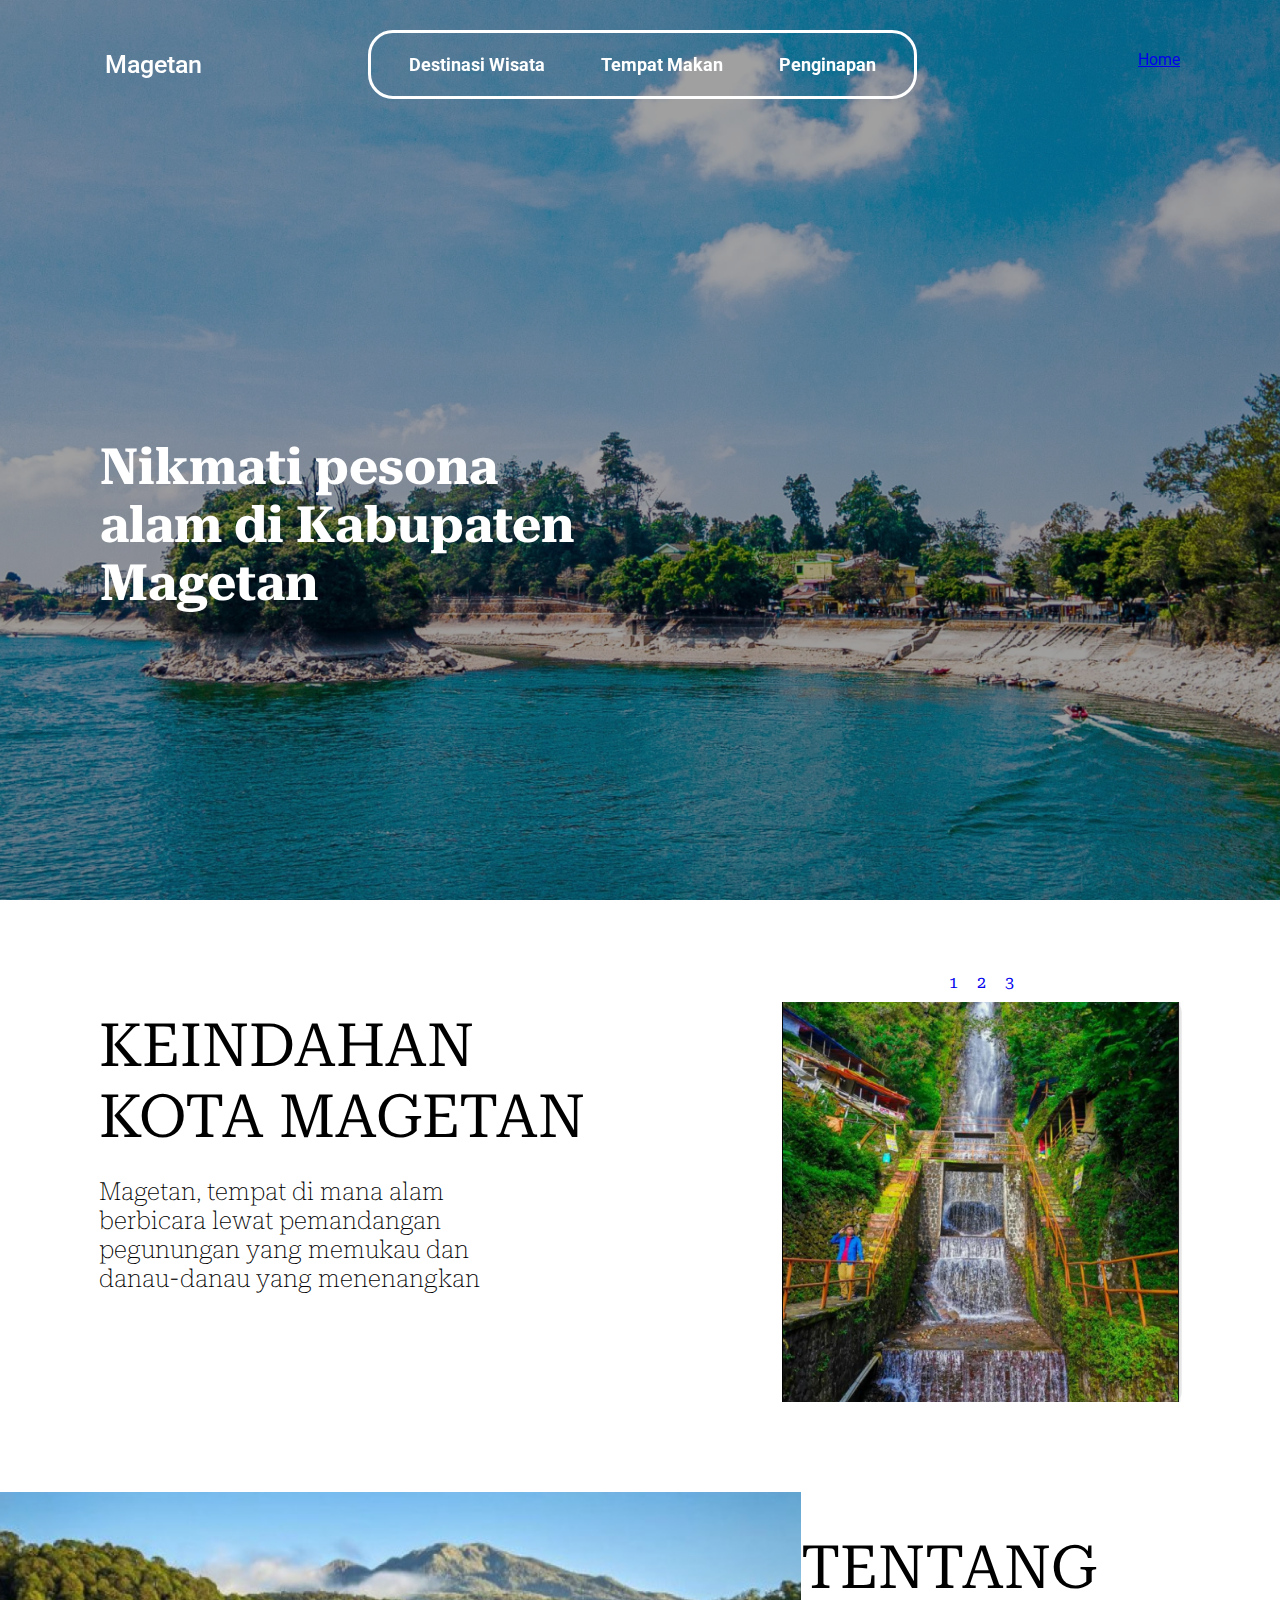
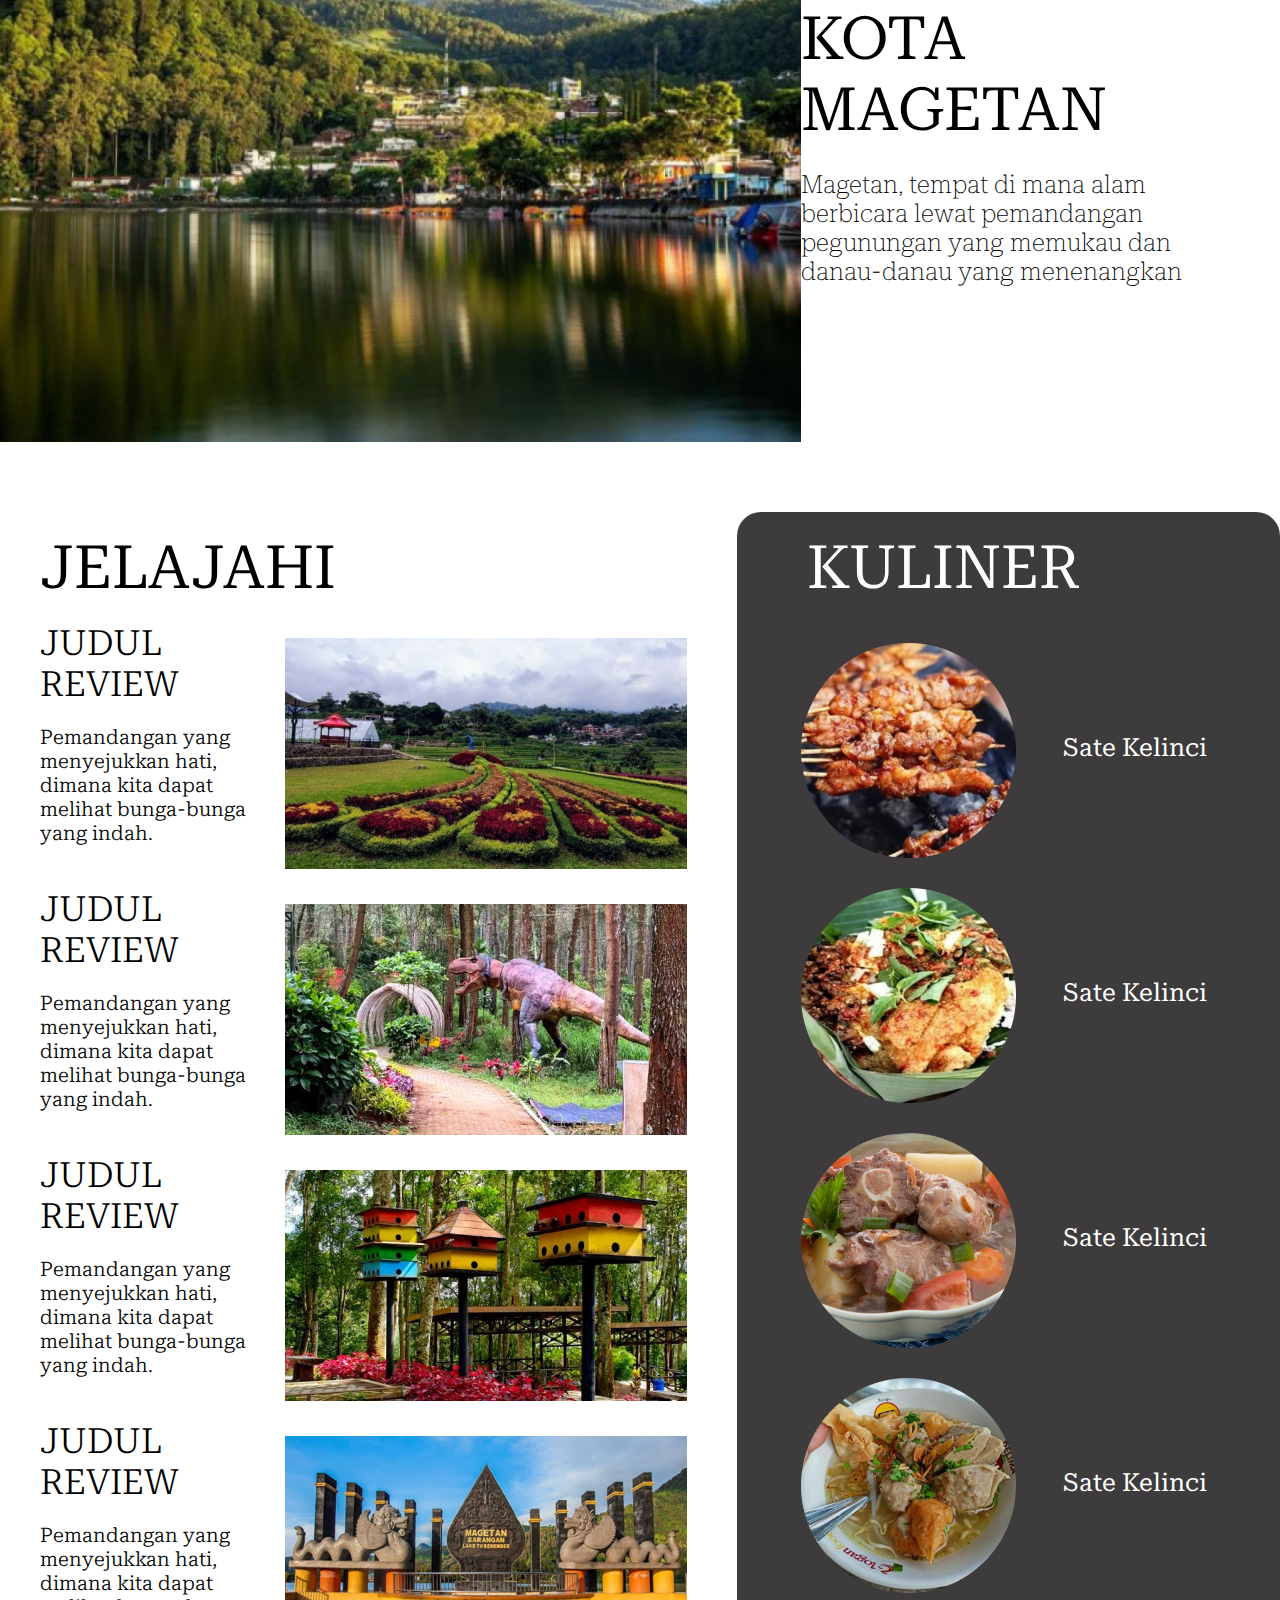
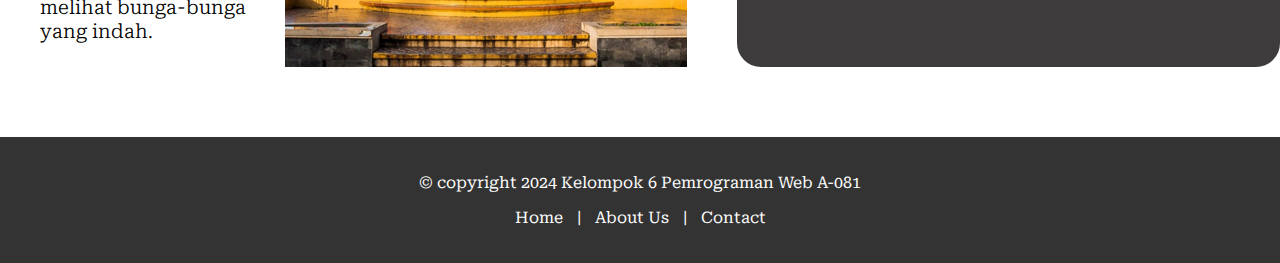
==== commit d5fe763d: "homepage" ====
--- a/views/index.html
+++ b/views/index.html
@@ -127,6 +127,15 @@
         </div>
     </div>
   </section>
+
+  <footer>
+    <p>&copy; copyright 2024 Kelompok 6 Pemrograman Web A-081</p>
+    <p>
+        <a href="#home">Home</a> |
+        <a href="#about">About Us</a> |
+        <a href="#contact">Contact</a>
+    </p>
+</footer>
   </body>
   <script src="/scripts/script.js"></script>
 </html>
--- a/style/style.css
+++ b/style/style.css
@@ -319,6 +319,10 @@
   text-decoration: none;
 }
 
+.wisatapreview h2 a:hover{
+  text-decoration:underline;
+}
+
 .wisatapreview p{
   margin-right: 20px;
   margin-top: 10px;
@@ -368,3 +372,24 @@
   text-decoration: none;
 }
 
+.satu p a:hover{
+  text-decoration: underline; 
+}
+
+footer {
+  background-color: #333;
+  color: #fff;
+  text-align: center;
+  padding: 20px 0;
+}
+
+footer a {
+  color: #fff;
+  text-decoration: none;
+  margin: 0 10px;
+}
+
+footer a:hover {
+  text-decoration: underline;
+}
+
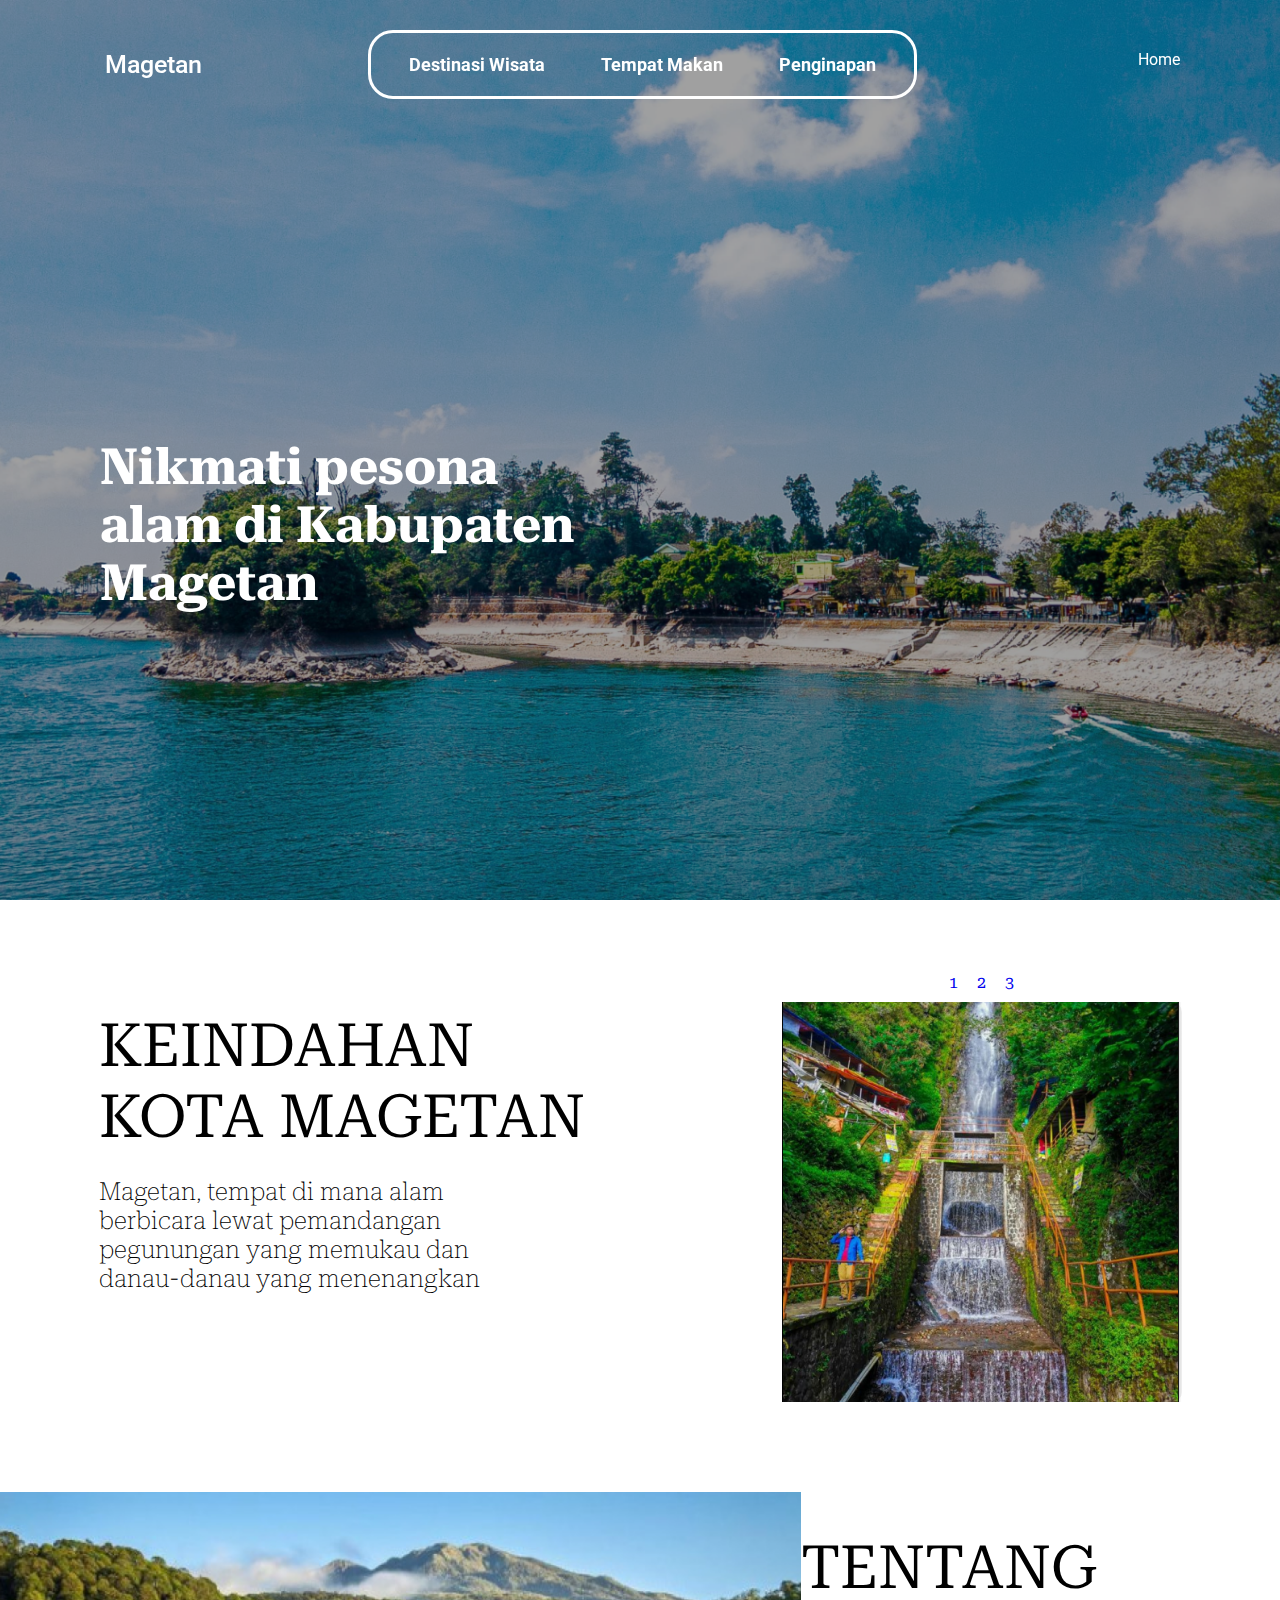
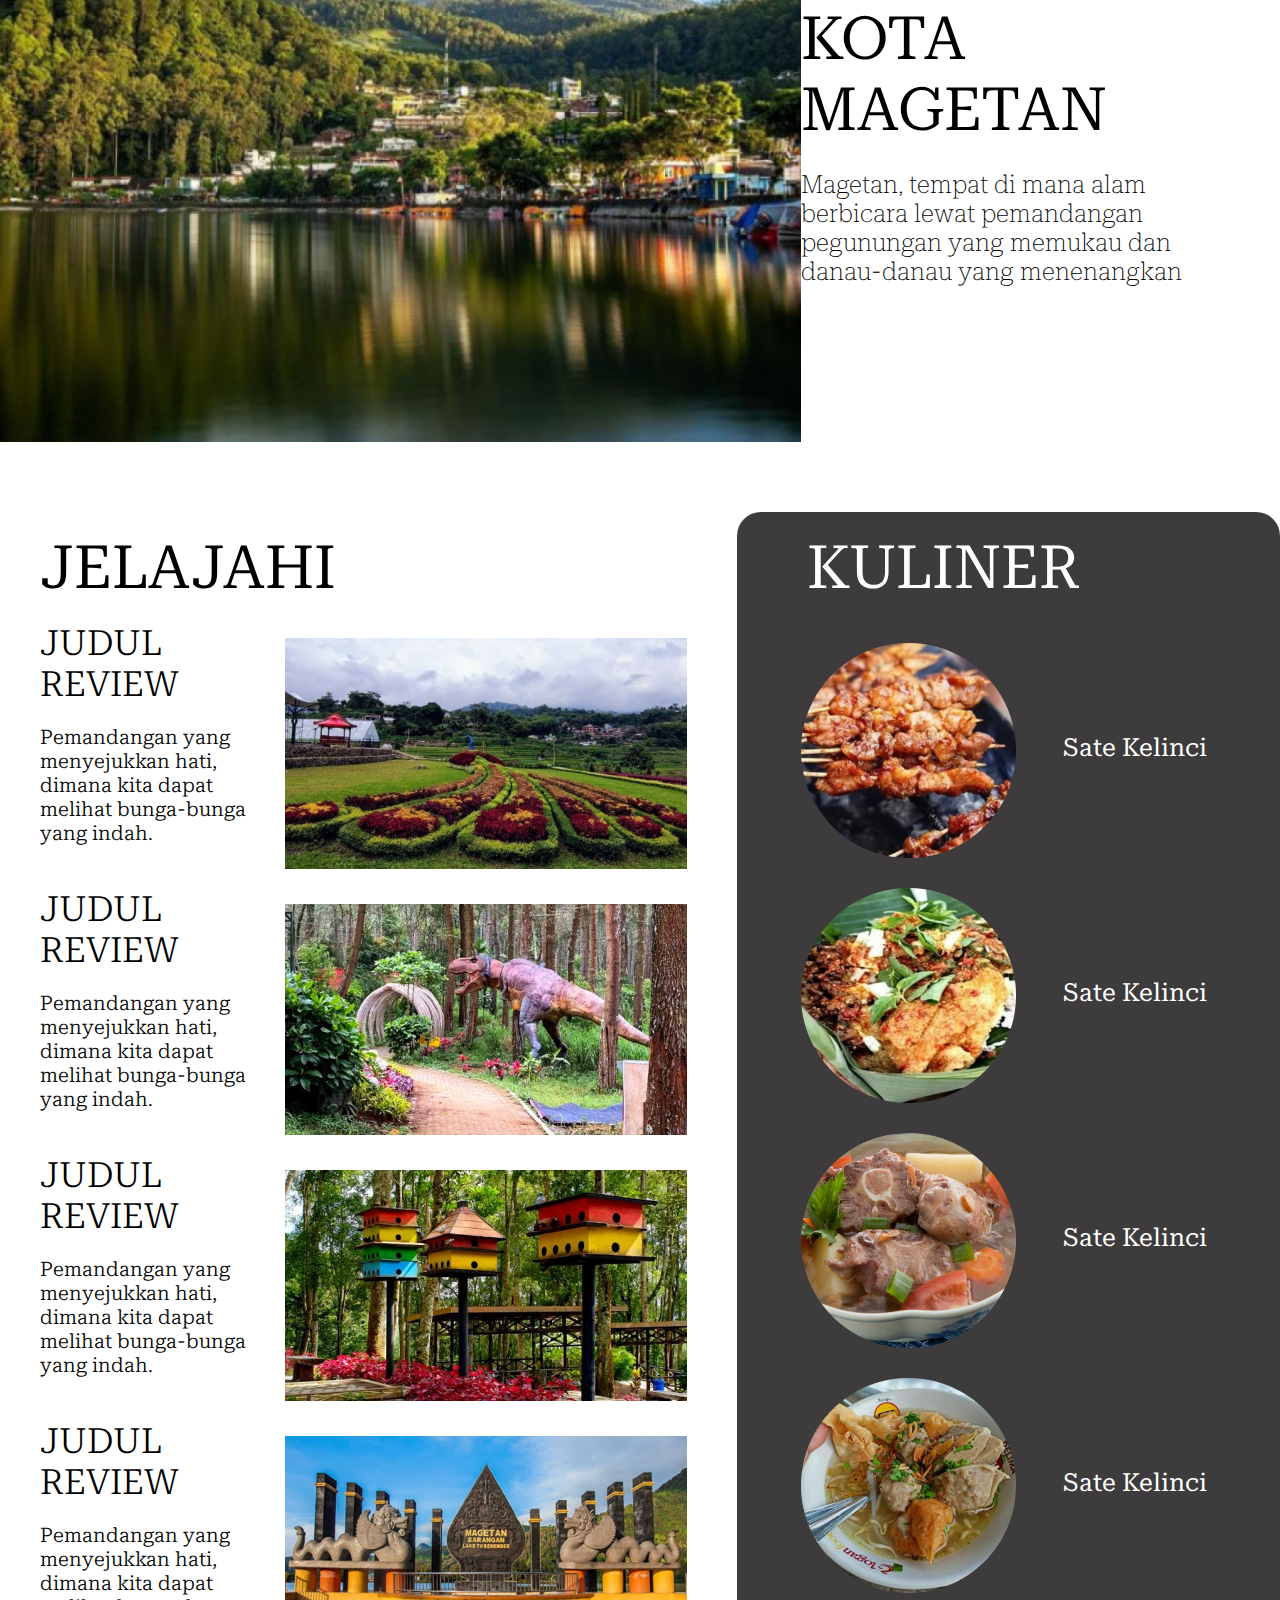
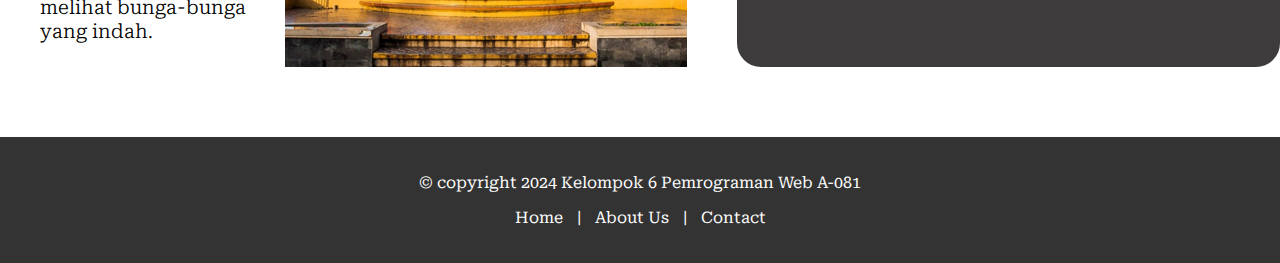
==== commit 59658423: "coba buat halaman kuliner" ====
--- a/views/index.html
+++ b/views/index.html
@@ -12,9 +12,9 @@
       <div class="logo">Magetan</div>
       <div class="menu">
           <ul>
-              <li> <a href="#home">Destinasi Wisata</a></li>
-              <li> <a href="#about">Tempat Makan</a></li>
-              <li> <a href="#services">Penginapan</a></li>
+              <li> <a href="#destinasi">Destinasi Wisata</a></li>
+              <li> <a href="/views/tempatmakan.html">Tempat Makan</a></li>
+              <li> <a href="#penginapan">Penginapan</a></li>
           </ul>    
       </div>
       <div class="home">
--- a/style/style.css
+++ b/style/style.css
@@ -50,7 +50,7 @@
   color: black;
 }
 
-.navbar.small .home {
+.navbar.small .home a {
   padding: 10px 10px;
   font-size: 15px; /* Sesuaikan ukuran font logo */
   color: #000;
@@ -104,12 +104,20 @@
   border-color: rgb(255, 255, 255); /* Menampilkan border hitam saat hover */
 }
 
-.home {
-  color: white;
+.home{
   flex: 1;
   text-align: right; 
   margin-right: 50px;
   padding: 20px 20px;
+}
+
+.home a{
+  color: #fff;
+  text-decoration: none;
+}
+
+.home a:hover{
+  text-decoration: underline;
 }
 
 .hero {
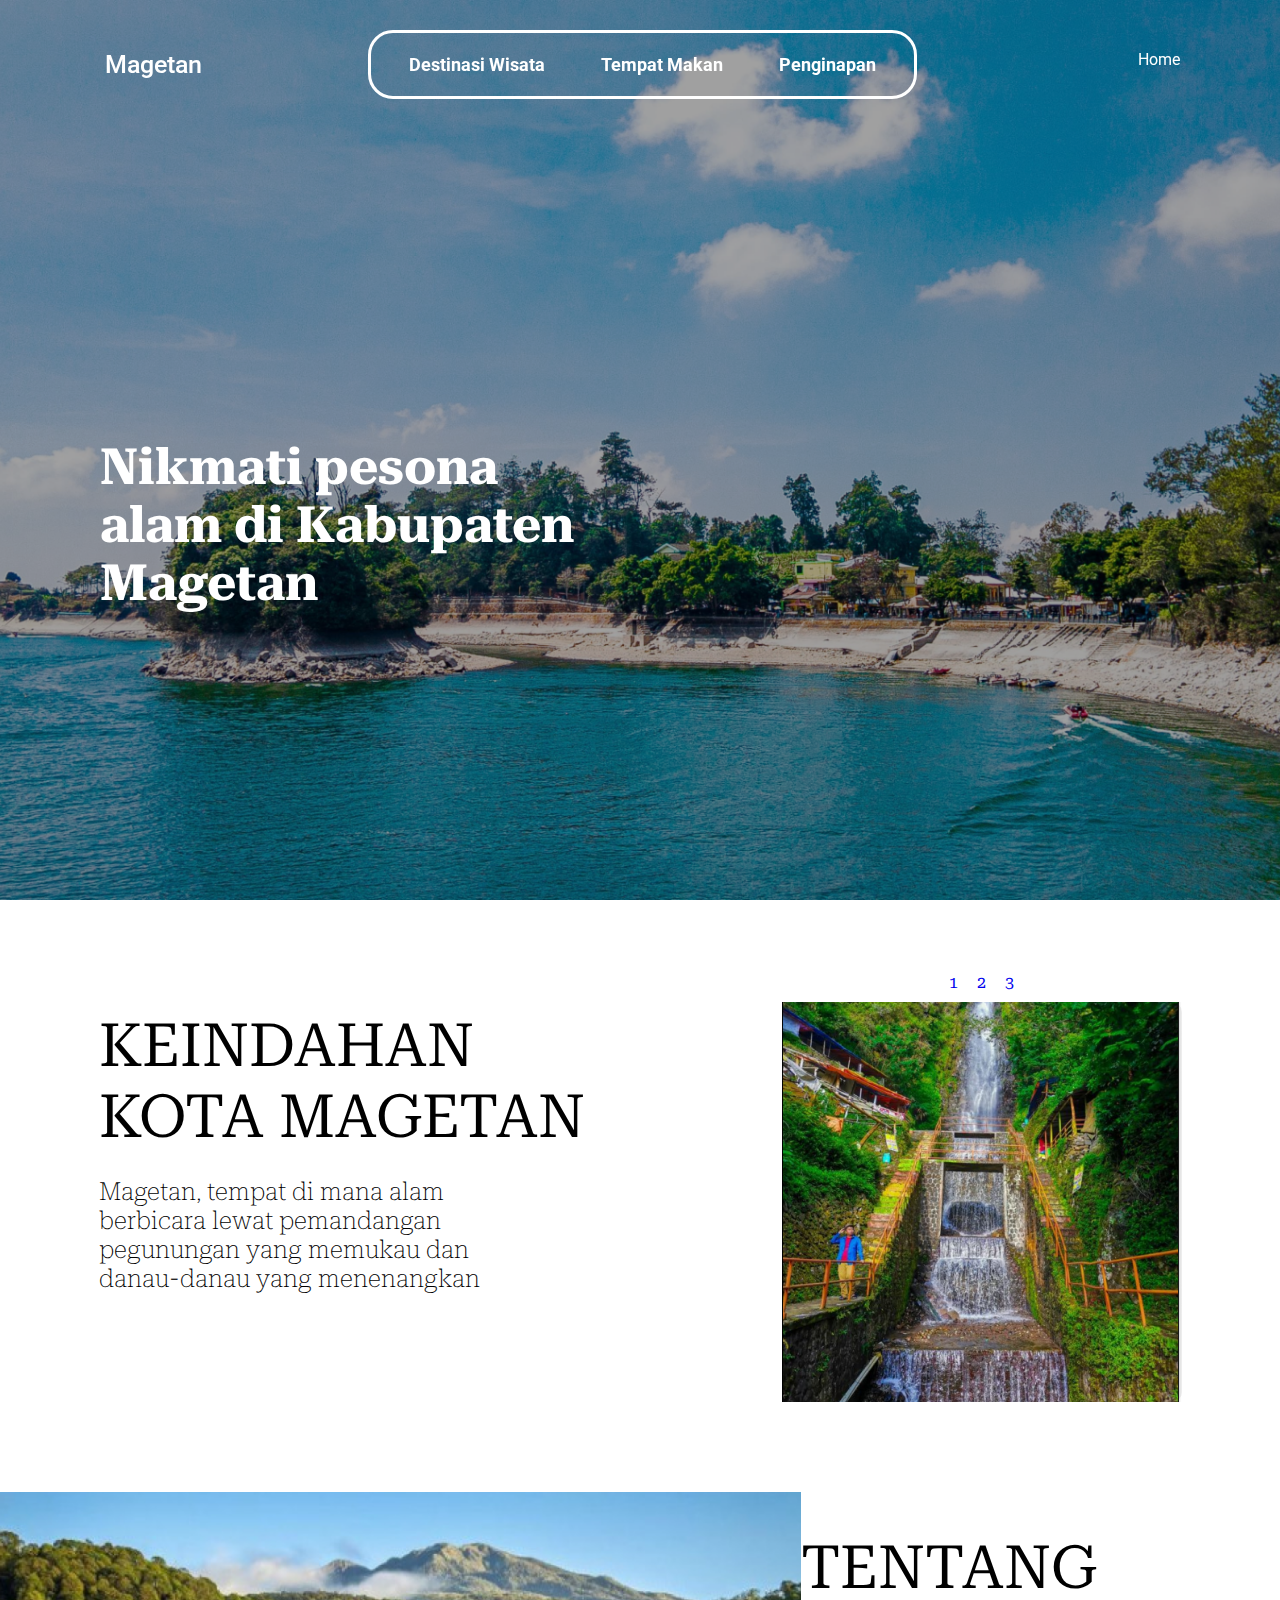
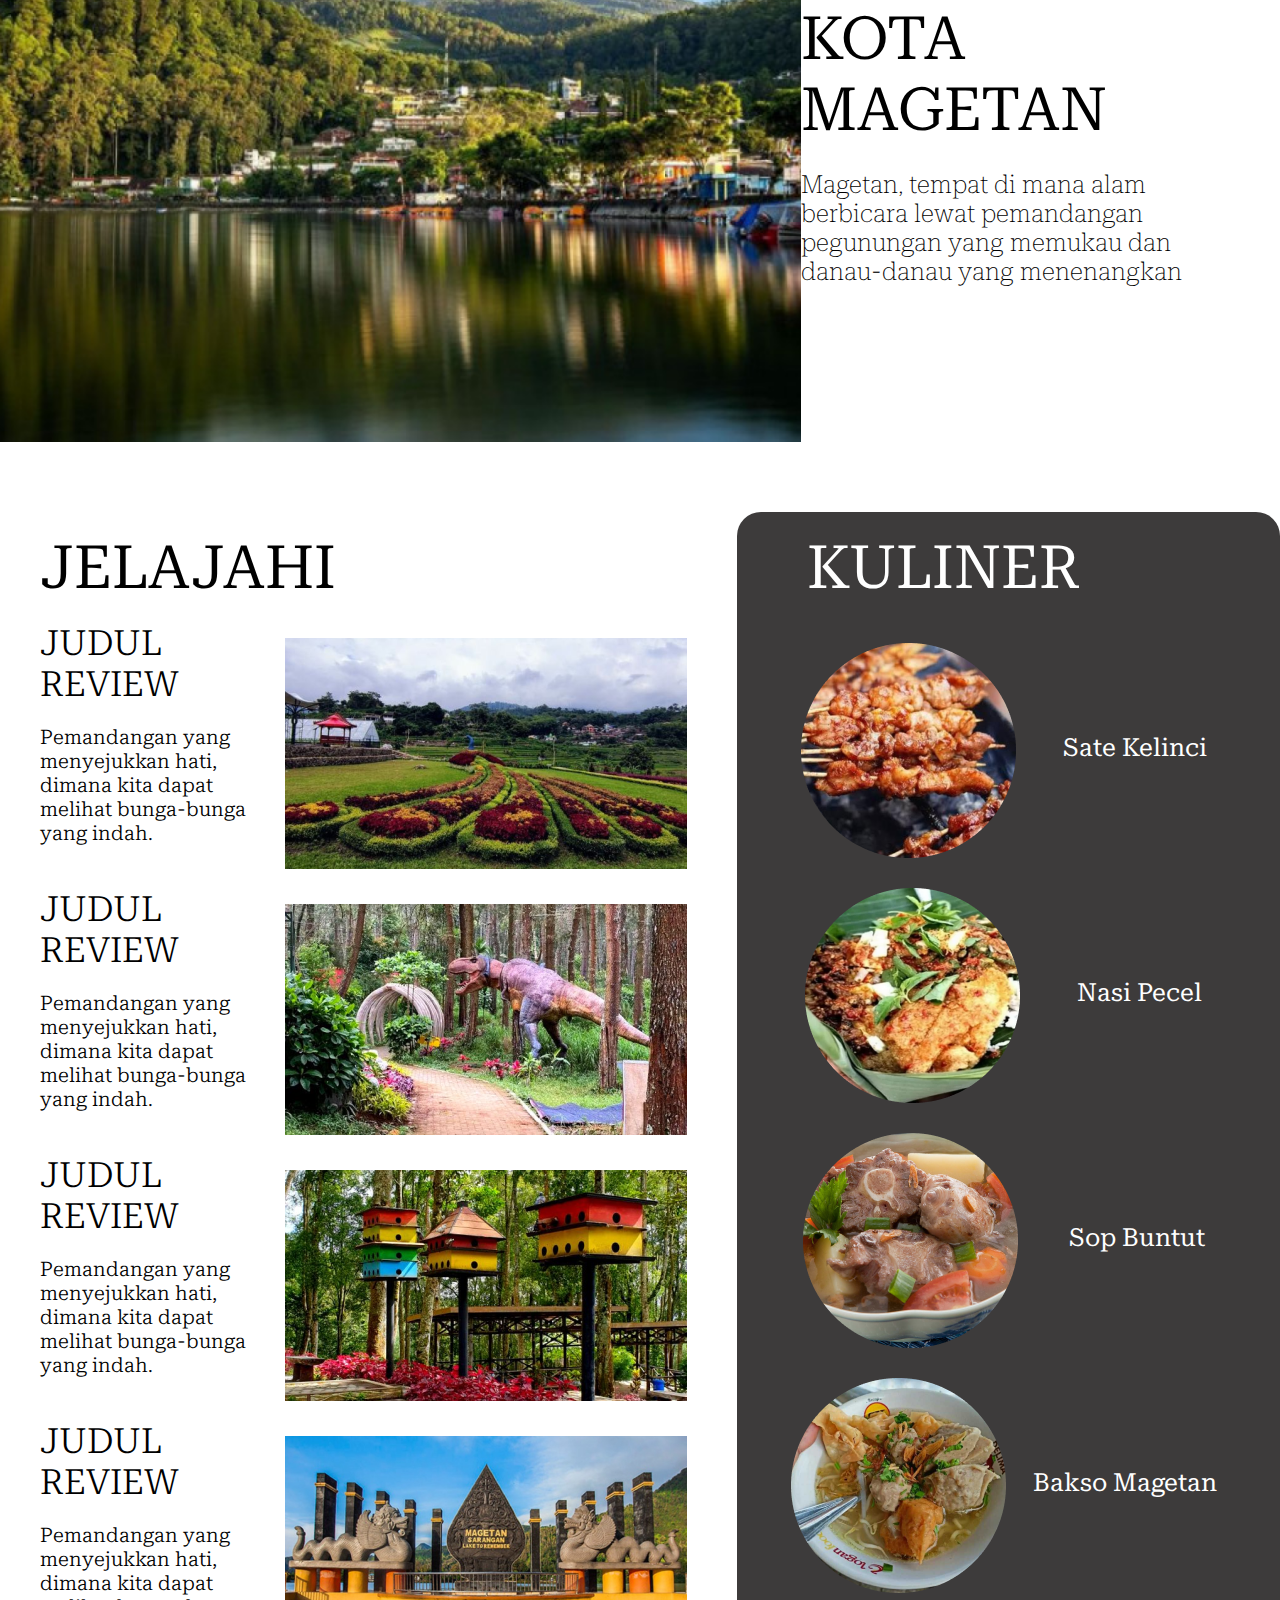
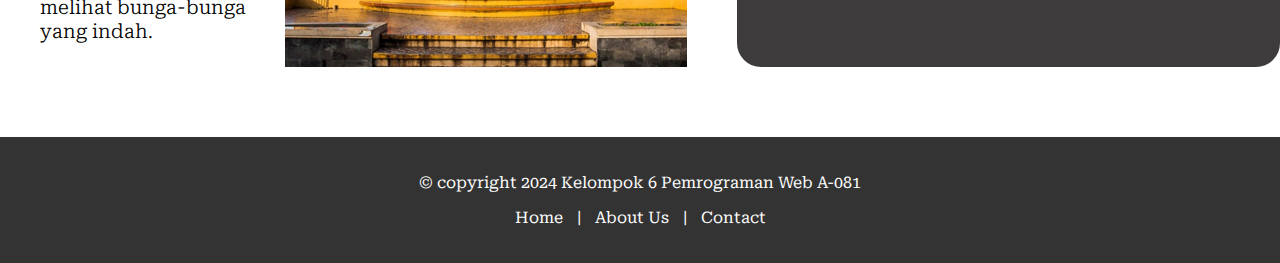
==== commit 20f05273: "." ====
--- a/views/index.html
+++ b/views/index.html
@@ -110,19 +110,19 @@
         <div class="kulinerpreview">
             <div class="satu">
                 <img src="/assets/Ellipse2.png" alt="">
-                <p><a href="#kuliner1">Sate Kelinci</a></p>
+                <p><a href="#kuliner1">Nasi Pecel</a></p>
             </div>
         </div>
         <div class="kulinerpreview">
             <div class="satu">
                 <img src="/assets/Ellipse3.png" alt="">
-                <p><a href="#kuliner1">Sate Kelinci</a></p>
+                <p><a href="#kuliner1">Sop Buntut</a></p>
             </div>
         </div>
         <div class="kulinerpreview">
             <div class="satu">
                 <img src="/assets/Ellipse4.png" alt="">
-                <p><a href="#kuliner1">Sate Kelinci</a></p>
+                <p><a href="#kuliner1">Bakso Magetan</a></p>
             </div>
         </div>
     </div>
